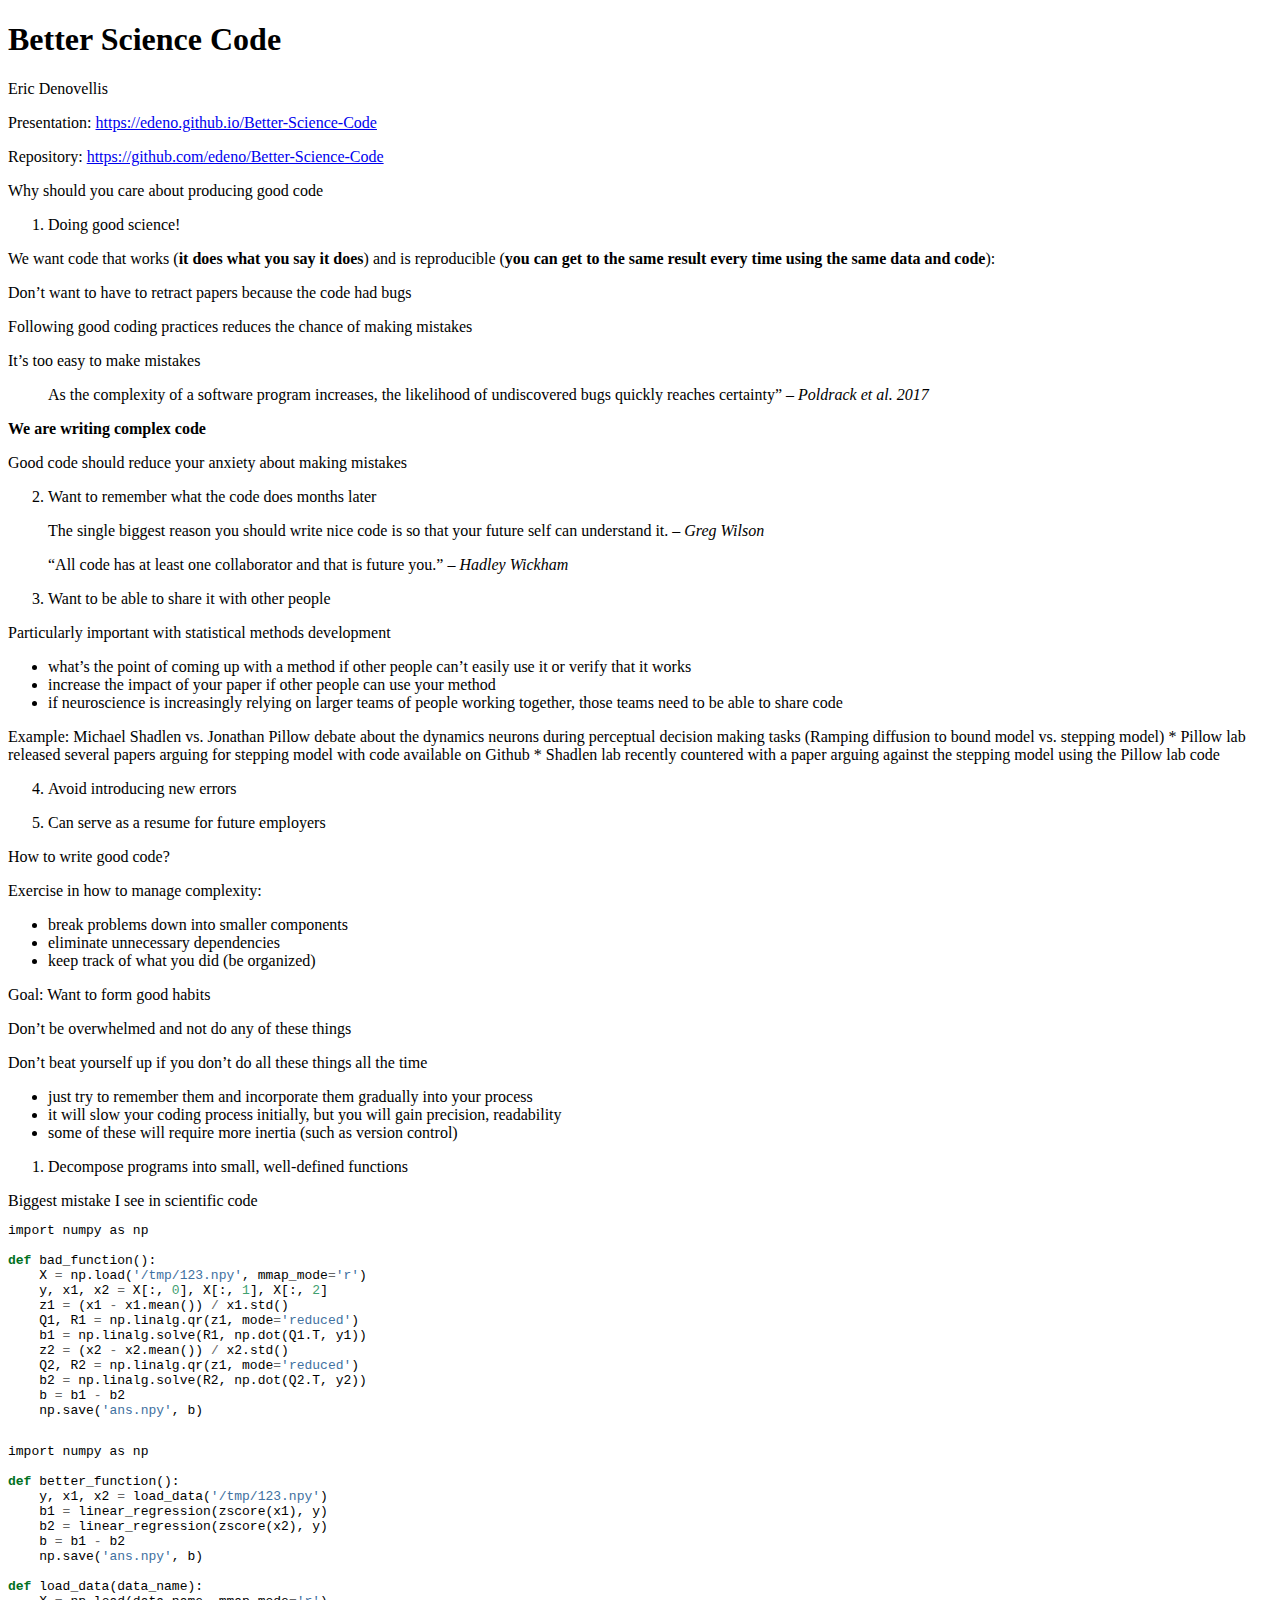
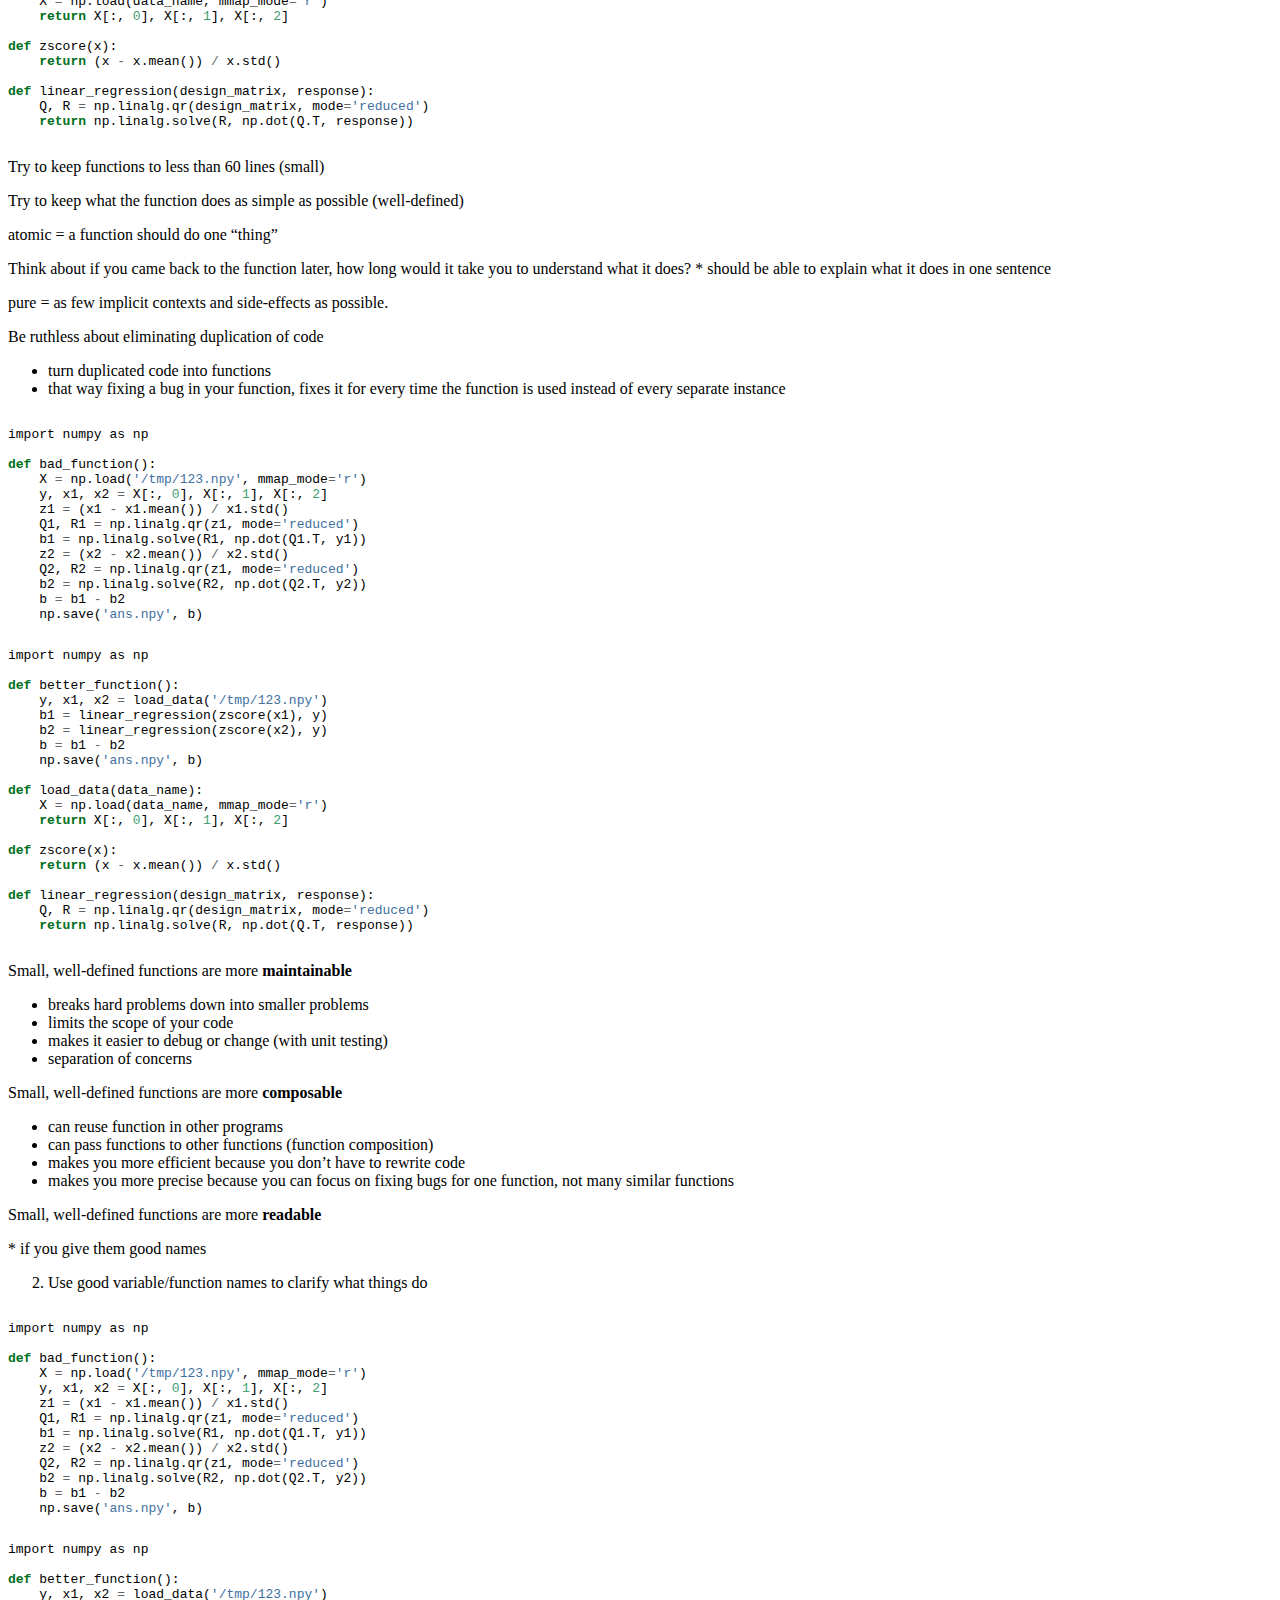
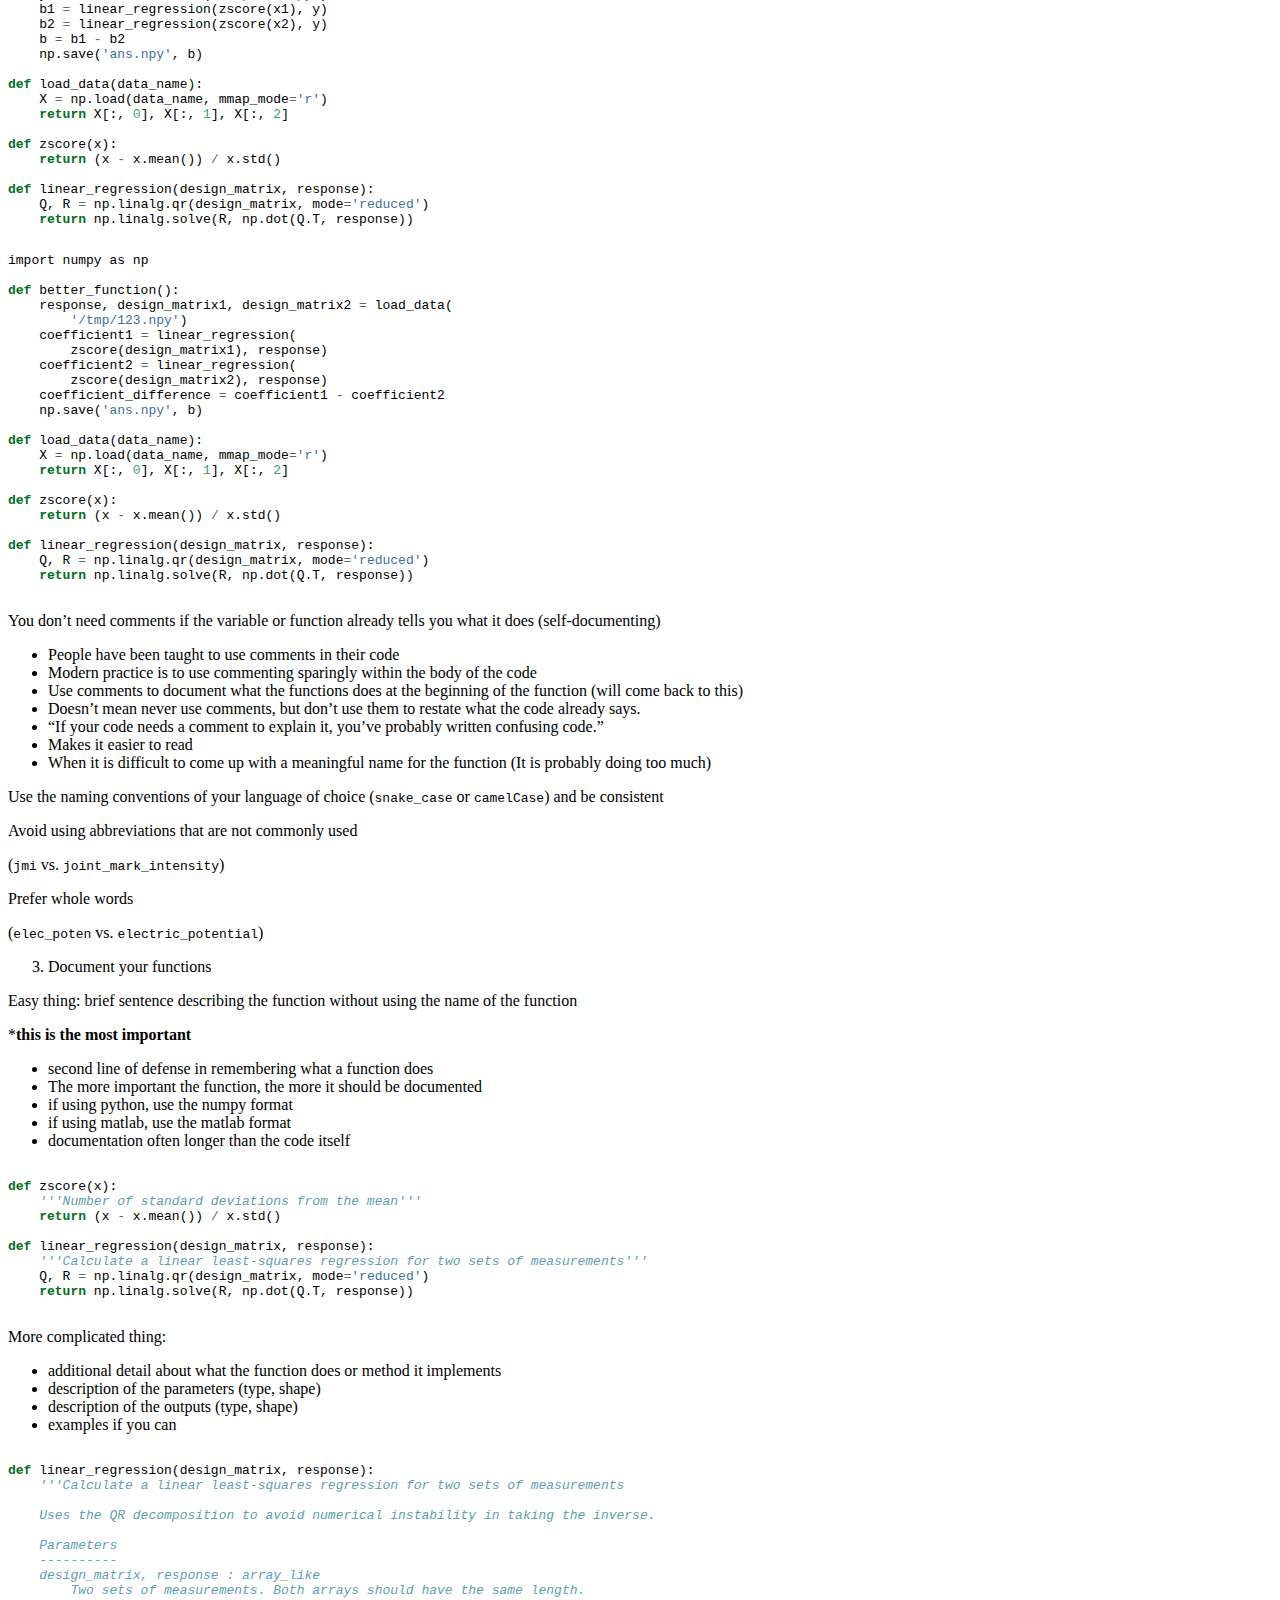
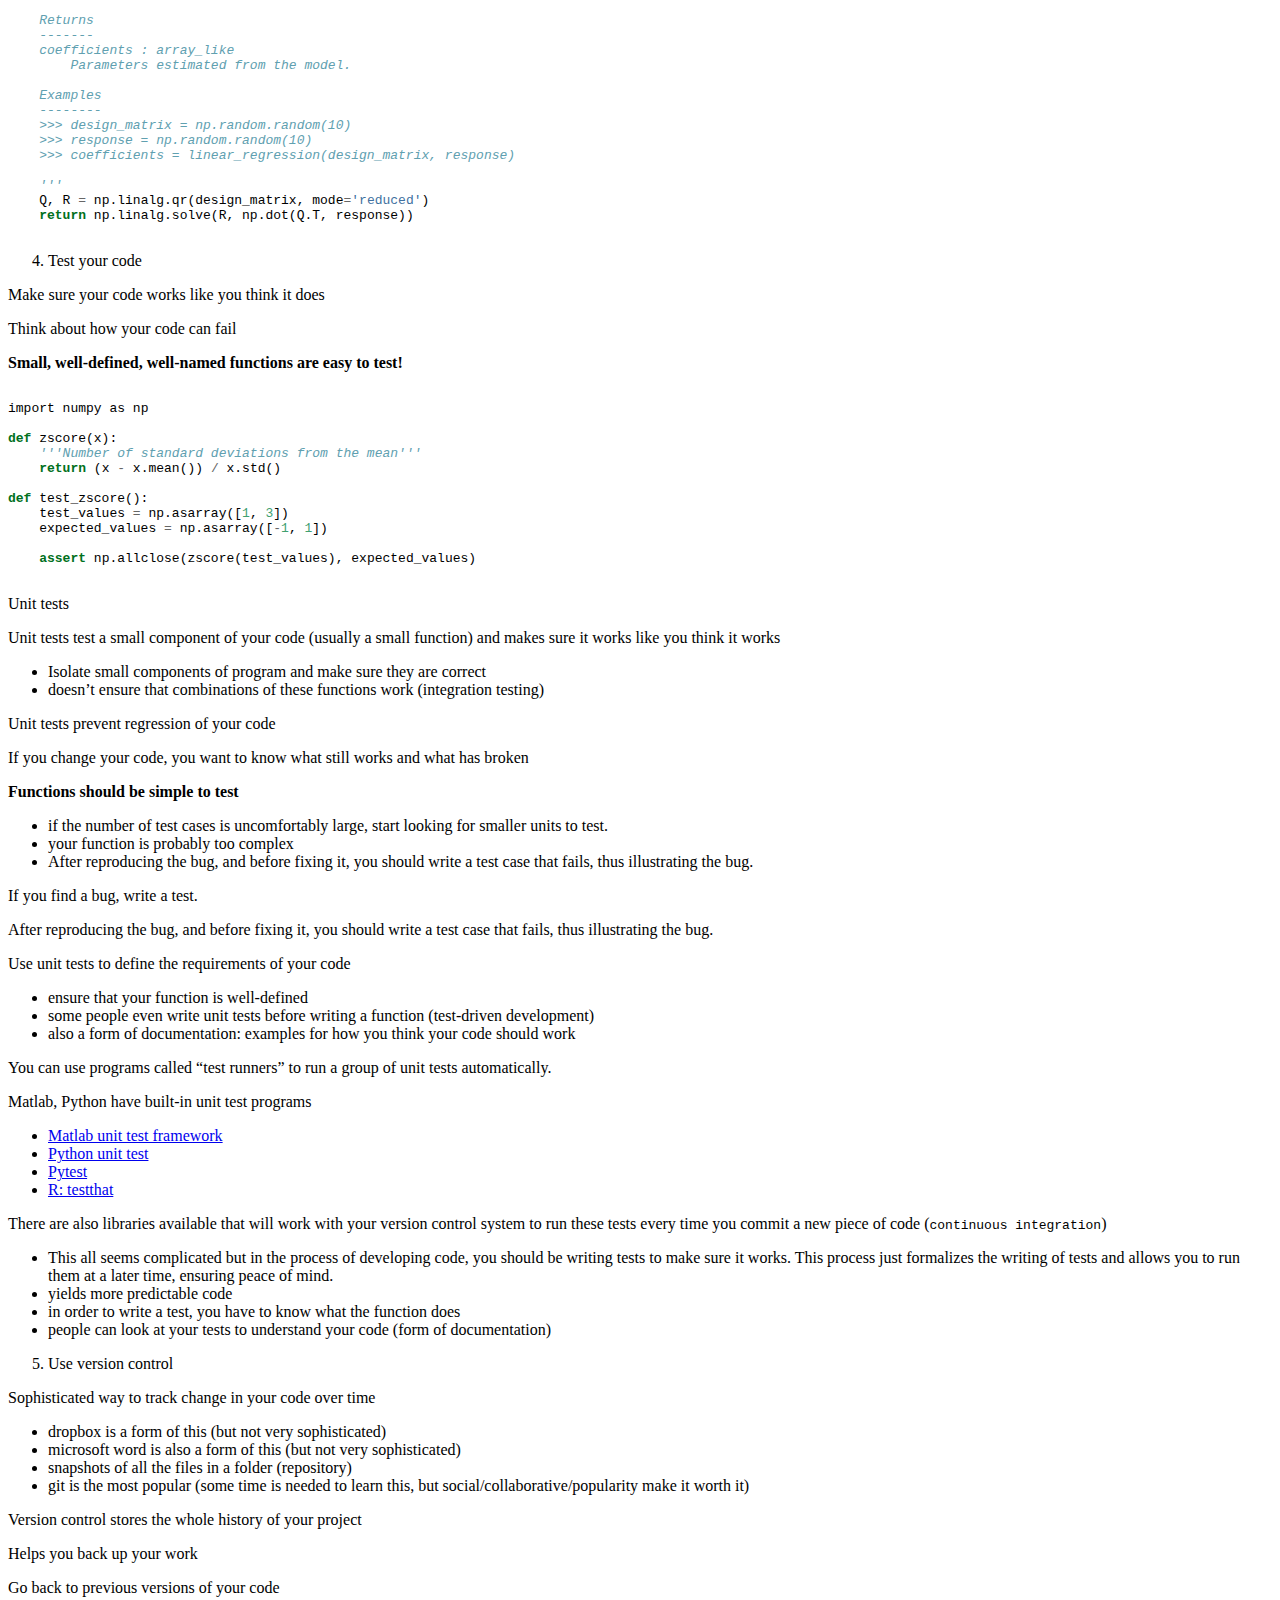
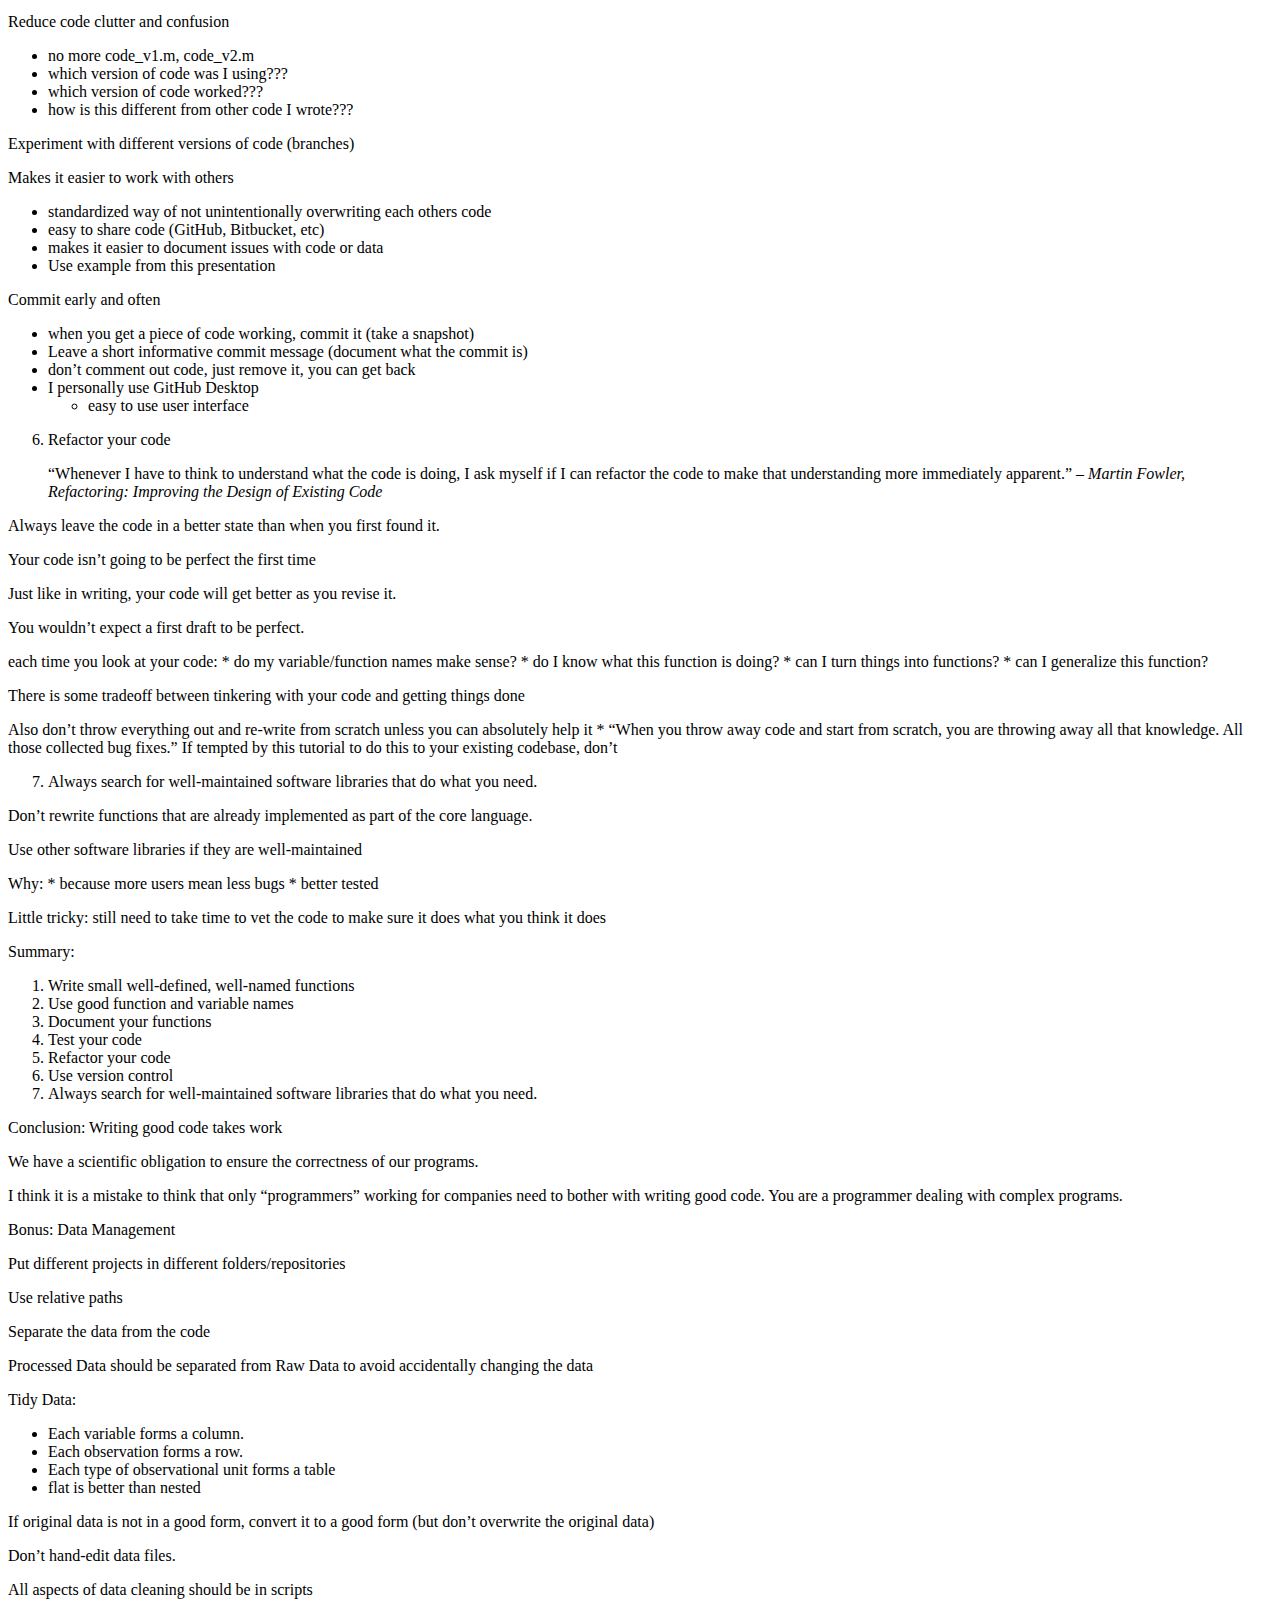
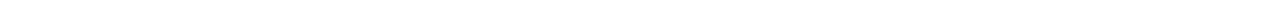
==== index.html @ 58ef0e86 "Add more about commenting code" ====
<!DOCTYPE html>
<html>
<head>
  <meta charset="utf-8">
  <meta name="generator" content="pandoc">
  <meta name="author" content="Eric Denovellis">
  <title>Better Science Code</title>
  <meta name="apple-mobile-web-app-capable" content="yes">
  <meta name="apple-mobile-web-app-status-bar-style" content="black-translucent">
  <meta name="viewport" content="width=device-width, initial-scale=1.0, maximum-scale=1.0, user-scalable=no, minimal-ui">
  <link rel="stylesheet" href="revealjs/css/reveal.css">
  <style type="text/css">code{white-space: pre;}</style>
  <style type="text/css">
div.sourceCode { overflow-x: auto; }
table.sourceCode, tr.sourceCode, td.lineNumbers, td.sourceCode {
  margin: 0; padding: 0; vertical-align: baseline; border: none; }
table.sourceCode { width: 100%; line-height: 100%; }
td.lineNumbers { text-align: right; padding-right: 4px; padding-left: 4px; color: #aaaaaa; border-right: 1px solid #aaaaaa; }
td.sourceCode { padding-left: 5px; }
code > span.kw { color: #007020; font-weight: bold; } /* Keyword */
code > span.dt { color: #902000; } /* DataType */
code > span.dv { color: #40a070; } /* DecVal */
code > span.bn { color: #40a070; } /* BaseN */
code > span.fl { color: #40a070; } /* Float */
code > span.ch { color: #4070a0; } /* Char */
code > span.st { color: #4070a0; } /* String */
code > span.co { color: #60a0b0; font-style: italic; } /* Comment */
code > span.ot { color: #007020; } /* Other */
code > span.al { color: #ff0000; font-weight: bold; } /* Alert */
code > span.fu { color: #06287e; } /* Function */
code > span.er { color: #ff0000; font-weight: bold; } /* Error */
code > span.wa { color: #60a0b0; font-weight: bold; font-style: italic; } /* Warning */
code > span.cn { color: #880000; } /* Constant */
code > span.sc { color: #4070a0; } /* SpecialChar */
code > span.vs { color: #4070a0; } /* VerbatimString */
code > span.ss { color: #bb6688; } /* SpecialString */
code > span.im { } /* Import */
code > span.va { color: #19177c; } /* Variable */
code > span.cf { color: #007020; font-weight: bold; } /* ControlFlow */
code > span.op { color: #666666; } /* Operator */
code > span.bu { } /* BuiltIn */
code > span.ex { } /* Extension */
code > span.pp { color: #bc7a00; } /* Preprocessor */
code > span.at { color: #7d9029; } /* Attribute */
code > span.do { color: #ba2121; font-style: italic; } /* Documentation */
code > span.an { color: #60a0b0; font-weight: bold; font-style: italic; } /* Annotation */
code > span.cv { color: #60a0b0; font-weight: bold; font-style: italic; } /* CommentVar */
code > span.in { color: #60a0b0; font-weight: bold; font-style: italic; } /* Information */
  </style>
  <link rel="stylesheet" href="revealjs/css/theme/black.css" id="theme">
  <link rel="stylesheet" href="css/custom.css"/>
  <!-- Printing and PDF exports -->
  <script>
    var link = document.createElement( 'link' );
    link.rel = 'stylesheet';
    link.type = 'text/css';
    link.href = window.location.search.match( /print-pdf/gi ) ? 'revealjs/css/print/pdf.css' : 'revealjs/css/print/paper.css';
    document.getElementsByTagName( 'head' )[0].appendChild( link );
  </script>
  <!--[if lt IE 9]>
  <script src="revealjs/lib/js/html5shiv.js"></script>
  <![endif]-->
</head>
<body>
  <div class="reveal">
    <div class="slides">

<section>
  <h1 class="title">Better Science Code</h1>
  <p class="author">Eric Denovellis</p>
</section>

<section class="slide level6">

<p>Presentation: <a href="http://edeno.github.io/Better-Science-Code">https://edeno.github.io/Better-Science-Code</a></p>
</section>
<section class="slide level6">

<p>Repository: <a href="https://github.com/edeno/Better-Science-Code" class="uri">https://github.com/edeno/Better-Science-Code</a></p>
</section>
<section class="slide level6">

<p>Why should you care about producing good code</p>
</section>
<section class="slide level6">

<ol type="1">
<li>Doing good science!</li>
</ol>
</section>
<section class="slide level6">

<p>We want code that works (<strong>it does what you say it does</strong>) and is reproducible (<strong>you can get to the same result every time using the same data and code</strong>):</p>
</section>
<section class="slide level6">

<p>Don’t want to have to retract papers because the code had bugs</p>
</section>
<section class="slide level6">

<p>Following good coding practices reduces the chance of making mistakes</p>
</section>
<section class="slide level6">

<p>It’s too easy to make mistakes</p>
</section>
<section class="slide level6">

<blockquote>
<p>As the complexity of a software program increases, the likelihood of undiscovered bugs quickly reaches certainty” – <cite>Poldrack et al. 2017</cite></p>
</blockquote>
</section>
<section class="slide level6">

<p><strong>We are writing complex code</strong></p>
<aside class="notes">
Good code should reduce your anxiety about making mistakes
</aside>
</section>
<section class="slide level6">

<ol start="2" type="1">
<li>Want to remember what the code does months later</li>
</ol>
</section>
<section class="slide level6">

<blockquote>
<p>The single biggest reason you should write nice code is so that your future self can understand it. – <cite>Greg Wilson</cite></p>
</blockquote>
<blockquote>
<p>“All code has at least one collaborator and that is future you.” – <cite>Hadley Wickham</cite></p>
</blockquote>
</section>
<section class="slide level6">

<ol start="3" type="1">
<li>Want to be able to share it with other people</li>
</ol>
</section>
<section class="slide level6">

<p>Particularly important with statistical methods development</p>
<aside class="notes">
<ul>
<li>what’s the point of coming up with a method if other people can’t easily use it or verify that it works</li>
<li>increase the impact of your paper if other people can use your method</li>
<li>if neuroscience is increasingly relying on larger teams of people working together, those teams need to be able to share code</li>
</ul>
Example: Michael Shadlen vs. Jonathan Pillow debate about the dynamics neurons during perceptual decision making tasks (Ramping diffusion to bound model vs. stepping model) * Pillow lab released several papers arguing for stepping model with code available on Github * Shadlen lab recently countered with a paper arguing against the stepping model using the Pillow lab code
</aside>
</section>
<section class="slide level6">

<ol start="4" type="1">
<li>Avoid introducing new errors</li>
</ol>
</section>
<section class="slide level6">

<ol start="5" type="1">
<li>Can serve as a resume for future employers</li>
</ol>
</section>
<section class="slide level6">

<p>How to write good code?</p>
</section>
<section class="slide level6">

<p>Exercise in how to manage complexity:</p>
<ul>
<li>break problems down into smaller components</li>
<li>eliminate unnecessary dependencies</li>
<li>keep track of what you did (be organized)</li>
</ul>
</section>
<section class="slide level6">

<p>Goal: Want to form good habits</p>
</section>
<section class="slide level6">

<p>Don’t be overwhelmed and not do any of these things</p>
</section>
<section class="slide level6">

<p>Don’t beat yourself up if you don’t do all these things all the time</p>
<aside class="notes">
<ul>
<li>just try to remember them and incorporate them gradually into your process</li>
<li>it will slow your coding process initially, but you will gain precision, readability</li>
<li>some of these will require more inertia (such as version control)</li>
</ul>
</aside>
</section>
<section class="slide level6">

<ol type="1">
<li>Decompose programs into small, well-defined functions</li>
</ol>
<aside class="notes">
Biggest mistake I see in scientific code
</aside>
</section>
<section class="slide level6">

<div class="sourceCode"><pre class="sourceCode python"><code class="sourceCode python"><span class="im">import</span> numpy <span class="im">as</span> np

<span class="kw">def</span> bad_function():
    X <span class="op">=</span> np.load(<span class="st">&#39;/tmp/123.npy&#39;</span>, mmap_mode<span class="op">=</span><span class="st">&#39;r&#39;</span>)
    y, x1, x2 <span class="op">=</span> X[:, <span class="dv">0</span>], X[:, <span class="dv">1</span>], X[:, <span class="dv">2</span>]
    z1 <span class="op">=</span> (x1 <span class="op">-</span> x1.mean()) <span class="op">/</span> x1.std()
    Q1, R1 <span class="op">=</span> np.linalg.qr(z1, mode<span class="op">=</span><span class="st">&#39;reduced&#39;</span>)
    b1 <span class="op">=</span> np.linalg.solve(R1, np.dot(Q1.T, y1))
    z2 <span class="op">=</span> (x2 <span class="op">-</span> x2.mean()) <span class="op">/</span> x2.std()
    Q2, R2 <span class="op">=</span> np.linalg.qr(z1, mode<span class="op">=</span><span class="st">&#39;reduced&#39;</span>)
    b2 <span class="op">=</span> np.linalg.solve(R2, np.dot(Q2.T, y2))
    b <span class="op">=</span> b1 <span class="op">-</span> b2
    np.save(<span class="st">&#39;ans.npy&#39;</span>, b)</code></pre></div>
</section>
<section class="slide level6">

<div class="sourceCode"><pre class="sourceCode python"><code class="sourceCode python"><span class="im">import</span> numpy <span class="im">as</span> np

<span class="kw">def</span> better_function():
    y, x1, x2 <span class="op">=</span> load_data(<span class="st">&#39;/tmp/123.npy&#39;</span>)
    b1 <span class="op">=</span> linear_regression(zscore(x1), y)
    b2 <span class="op">=</span> linear_regression(zscore(x2), y)
    b <span class="op">=</span> b1 <span class="op">-</span> b2
    np.save(<span class="st">&#39;ans.npy&#39;</span>, b)

<span class="kw">def</span> load_data(data_name):
    X <span class="op">=</span> np.load(data_name, mmap_mode<span class="op">=</span><span class="st">&#39;r&#39;</span>)
    <span class="cf">return</span> X[:, <span class="dv">0</span>], X[:, <span class="dv">1</span>], X[:, <span class="dv">2</span>]

<span class="kw">def</span> zscore(x):
    <span class="cf">return</span> (x <span class="op">-</span> x.mean()) <span class="op">/</span> x.std()

<span class="kw">def</span> linear_regression(design_matrix, response):
    Q, R <span class="op">=</span> np.linalg.qr(design_matrix, mode<span class="op">=</span><span class="st">&#39;reduced&#39;</span>)
    <span class="cf">return</span> np.linalg.solve(R, np.dot(Q.T, response))</code></pre></div>
</section>
<section class="slide level6">

<p>Try to keep functions to less than 60 lines (small)</p>
</section>
<section class="slide level6">

<p>Try to keep what the function does as simple as possible (well-defined)</p>
<aside class="notes">
<p>atomic = a function should do one “thing”</p>
<p>Think about if you came back to the function later, how long would it take you to understand what it does? * should be able to explain what it does in one sentence</p>
pure = as few implicit contexts and side-effects as possible.
</aside>
</section>
<section class="slide level6">

<p>Be ruthless about eliminating duplication of code</p>
<aside class="notes">
<ul>
<li>turn duplicated code into functions</li>
<li>that way fixing a bug in your function, fixes it for every time the function is used instead of every separate instance</li>
</ul>
</aside>
</section>
<section class="slide level6">

<div class="sourceCode"><pre class="sourceCode python"><code class="sourceCode python"><span class="im">import</span> numpy <span class="im">as</span> np

<span class="kw">def</span> bad_function():
    X <span class="op">=</span> np.load(<span class="st">&#39;/tmp/123.npy&#39;</span>, mmap_mode<span class="op">=</span><span class="st">&#39;r&#39;</span>)
    y, x1, x2 <span class="op">=</span> X[:, <span class="dv">0</span>], X[:, <span class="dv">1</span>], X[:, <span class="dv">2</span>]
    z1 <span class="op">=</span> (x1 <span class="op">-</span> x1.mean()) <span class="op">/</span> x1.std()
    Q1, R1 <span class="op">=</span> np.linalg.qr(z1, mode<span class="op">=</span><span class="st">&#39;reduced&#39;</span>)
    b1 <span class="op">=</span> np.linalg.solve(R1, np.dot(Q1.T, y1))
    z2 <span class="op">=</span> (x2 <span class="op">-</span> x2.mean()) <span class="op">/</span> x2.std()
    Q2, R2 <span class="op">=</span> np.linalg.qr(z1, mode<span class="op">=</span><span class="st">&#39;reduced&#39;</span>)
    b2 <span class="op">=</span> np.linalg.solve(R2, np.dot(Q2.T, y2))
    b <span class="op">=</span> b1 <span class="op">-</span> b2
    np.save(<span class="st">&#39;ans.npy&#39;</span>, b)</code></pre></div>
</section>
<section class="slide level6">

<div class="sourceCode"><pre class="sourceCode python"><code class="sourceCode python"><span class="im">import</span> numpy <span class="im">as</span> np

<span class="kw">def</span> better_function():
    y, x1, x2 <span class="op">=</span> load_data(<span class="st">&#39;/tmp/123.npy&#39;</span>)
    b1 <span class="op">=</span> linear_regression(zscore(x1), y)
    b2 <span class="op">=</span> linear_regression(zscore(x2), y)
    b <span class="op">=</span> b1 <span class="op">-</span> b2
    np.save(<span class="st">&#39;ans.npy&#39;</span>, b)

<span class="kw">def</span> load_data(data_name):
    X <span class="op">=</span> np.load(data_name, mmap_mode<span class="op">=</span><span class="st">&#39;r&#39;</span>)
    <span class="cf">return</span> X[:, <span class="dv">0</span>], X[:, <span class="dv">1</span>], X[:, <span class="dv">2</span>]

<span class="kw">def</span> zscore(x):
    <span class="cf">return</span> (x <span class="op">-</span> x.mean()) <span class="op">/</span> x.std()

<span class="kw">def</span> linear_regression(design_matrix, response):
    Q, R <span class="op">=</span> np.linalg.qr(design_matrix, mode<span class="op">=</span><span class="st">&#39;reduced&#39;</span>)
    <span class="cf">return</span> np.linalg.solve(R, np.dot(Q.T, response))</code></pre></div>
</section>
<section class="slide level6">

<p>Small, well-defined functions are more <strong>maintainable</strong></p>
<aside class="notes">
<ul>
<li>breaks hard problems down into smaller problems</li>
<li>limits the scope of your code</li>
<li>makes it easier to debug or change (with unit testing)</li>
<li>separation of concerns</li>
</ul>
</aside>
</section>
<section class="slide level6">

<p>Small, well-defined functions are more <strong>composable</strong></p>
<aside class="notes">
<ul>
<li>can reuse function in other programs</li>
<li>can pass functions to other functions (function composition)</li>
<li>makes you more efficient because you don’t have to rewrite code</li>
<li>makes you more precise because you can focus on fixing bugs for one function, not many similar functions</li>
</ul>
</aside>
</section>
<section class="slide level6">

<p>Small, well-defined functions are more <strong>readable</strong></p>
<p>* if you give them good names</p>
</section>
<section class="slide level6">

<ol start="2" type="1">
<li>Use good variable/function names to clarify what things do</li>
</ol>
</section>
<section class="slide level6">

<div class="sourceCode"><pre class="sourceCode python"><code class="sourceCode python"><span class="im">import</span> numpy <span class="im">as</span> np

<span class="kw">def</span> bad_function():
    X <span class="op">=</span> np.load(<span class="st">&#39;/tmp/123.npy&#39;</span>, mmap_mode<span class="op">=</span><span class="st">&#39;r&#39;</span>)
    y, x1, x2 <span class="op">=</span> X[:, <span class="dv">0</span>], X[:, <span class="dv">1</span>], X[:, <span class="dv">2</span>]
    z1 <span class="op">=</span> (x1 <span class="op">-</span> x1.mean()) <span class="op">/</span> x1.std()
    Q1, R1 <span class="op">=</span> np.linalg.qr(z1, mode<span class="op">=</span><span class="st">&#39;reduced&#39;</span>)
    b1 <span class="op">=</span> np.linalg.solve(R1, np.dot(Q1.T, y1))
    z2 <span class="op">=</span> (x2 <span class="op">-</span> x2.mean()) <span class="op">/</span> x2.std()
    Q2, R2 <span class="op">=</span> np.linalg.qr(z1, mode<span class="op">=</span><span class="st">&#39;reduced&#39;</span>)
    b2 <span class="op">=</span> np.linalg.solve(R2, np.dot(Q2.T, y2))
    b <span class="op">=</span> b1 <span class="op">-</span> b2
    np.save(<span class="st">&#39;ans.npy&#39;</span>, b)</code></pre></div>
</section>
<section class="slide level6">

<div class="sourceCode"><pre class="sourceCode python"><code class="sourceCode python"><span class="im">import</span> numpy <span class="im">as</span> np

<span class="kw">def</span> better_function():
    y, x1, x2 <span class="op">=</span> load_data(<span class="st">&#39;/tmp/123.npy&#39;</span>)
    b1 <span class="op">=</span> linear_regression(zscore(x1), y)
    b2 <span class="op">=</span> linear_regression(zscore(x2), y)
    b <span class="op">=</span> b1 <span class="op">-</span> b2
    np.save(<span class="st">&#39;ans.npy&#39;</span>, b)

<span class="kw">def</span> load_data(data_name):
    X <span class="op">=</span> np.load(data_name, mmap_mode<span class="op">=</span><span class="st">&#39;r&#39;</span>)
    <span class="cf">return</span> X[:, <span class="dv">0</span>], X[:, <span class="dv">1</span>], X[:, <span class="dv">2</span>]

<span class="kw">def</span> zscore(x):
    <span class="cf">return</span> (x <span class="op">-</span> x.mean()) <span class="op">/</span> x.std()

<span class="kw">def</span> linear_regression(design_matrix, response):
    Q, R <span class="op">=</span> np.linalg.qr(design_matrix, mode<span class="op">=</span><span class="st">&#39;reduced&#39;</span>)
    <span class="cf">return</span> np.linalg.solve(R, np.dot(Q.T, response))</code></pre></div>
</section>
<section class="slide level6">

<div class="sourceCode"><pre class="sourceCode python"><code class="sourceCode python"><span class="im">import</span> numpy <span class="im">as</span> np

<span class="kw">def</span> better_function():
    response, design_matrix1, design_matrix2 <span class="op">=</span> load_data(
        <span class="st">&#39;/tmp/123.npy&#39;</span>)
    coefficient1 <span class="op">=</span> linear_regression(
        zscore(design_matrix1), response)
    coefficient2 <span class="op">=</span> linear_regression(
        zscore(design_matrix2), response)
    coefficient_difference <span class="op">=</span> coefficient1 <span class="op">-</span> coefficient2
    np.save(<span class="st">&#39;ans.npy&#39;</span>, b)

<span class="kw">def</span> load_data(data_name):
    X <span class="op">=</span> np.load(data_name, mmap_mode<span class="op">=</span><span class="st">&#39;r&#39;</span>)
    <span class="cf">return</span> X[:, <span class="dv">0</span>], X[:, <span class="dv">1</span>], X[:, <span class="dv">2</span>]

<span class="kw">def</span> zscore(x):
    <span class="cf">return</span> (x <span class="op">-</span> x.mean()) <span class="op">/</span> x.std()

<span class="kw">def</span> linear_regression(design_matrix, response):
    Q, R <span class="op">=</span> np.linalg.qr(design_matrix, mode<span class="op">=</span><span class="st">&#39;reduced&#39;</span>)
    <span class="cf">return</span> np.linalg.solve(R, np.dot(Q.T, response))</code></pre></div>
</section>
<section class="slide level6">

<p>You don’t need comments if the variable or function already tells you what it does (self-documenting)</p>
<aside class="notes">
<ul>
<li>People have been taught to use comments in their code</li>
<li>Modern practice is to use commenting sparingly within the body of the code</li>
<li>Use comments to document what the functions does at the beginning of the function (will come back to this)</li>
<li>Doesn’t mean never use comments, but don’t use them to restate what the code already says.</li>
<li>“If your code needs a comment to explain it, you’ve probably written confusing code.”</li>
<li>Makes it easier to read</li>
<li>When it is difficult to come up with a meaningful name for the function (It is probably doing too much)</li>
</ul>
</aside>
</section>
<section class="slide level6">

<p>Use the naming conventions of your language of choice (<code>snake_case</code> or <code>camelCase</code>) and be consistent</p>
</section>
<section class="slide level6">

<p>Avoid using abbreviations that are not commonly used</p>
<p>(<code>jmi</code> vs. <code>joint_mark_intensity</code>)</p>
</section>
<section class="slide level6">

<p>Prefer whole words</p>
<p>(<code>elec_poten</code> vs. <code>electric_potential</code>)</p>
</section>
<section class="slide level6">

<ol start="3" type="1">
<li>Document your functions</li>
</ol>
</section>
<section class="slide level6">

<p>Easy thing: brief sentence describing the function without using the name of the function</p>
<p>*<strong>this is the most important</strong></p>
<aside class="notes">
<ul>
<li>second line of defense in remembering what a function does</li>
<li>The more important the function, the more it should be documented</li>
<li>if using python, use the numpy format</li>
<li>if using matlab, use the matlab format</li>
<li>documentation often longer than the code itself</li>
</ul>
</aside>
</section>
<section class="slide level6">

<div class="sourceCode"><pre class="sourceCode python"><code class="sourceCode python"><span class="kw">def</span> zscore(x):
    <span class="co">&#39;&#39;&#39;Number of standard deviations from the mean&#39;&#39;&#39;</span>
    <span class="cf">return</span> (x <span class="op">-</span> x.mean()) <span class="op">/</span> x.std()

<span class="kw">def</span> linear_regression(design_matrix, response):
    <span class="co">&#39;&#39;&#39;Calculate a linear least-squares regression for two sets of measurements&#39;&#39;&#39;</span>
    Q, R <span class="op">=</span> np.linalg.qr(design_matrix, mode<span class="op">=</span><span class="st">&#39;reduced&#39;</span>)
    <span class="cf">return</span> np.linalg.solve(R, np.dot(Q.T, response))</code></pre></div>
</section>
<section class="slide level6">

<p>More complicated thing:</p>
<ul>
<li>additional detail about what the function does or method it implements</li>
<li>description of the parameters (type, shape)</li>
<li>description of the outputs (type, shape)</li>
<li>examples if you can</li>
</ul>
</section>
<section class="slide level6">

<div class="sourceCode"><pre class="sourceCode python"><code class="sourceCode python"><span class="kw">def</span> linear_regression(design_matrix, response):
    <span class="co">&#39;&#39;&#39;Calculate a linear least-squares regression for two sets of measurements</span>

<span class="co">    Uses the QR decomposition to avoid numerical instability in taking the inverse.</span>

<span class="co">    Parameters</span>
<span class="co">    ----------</span>
<span class="co">    design_matrix, response : array_like</span>
<span class="co">        Two sets of measurements. Both arrays should have the same length.</span>

<span class="co">    Returns</span>
<span class="co">    -------</span>
<span class="co">    coefficients : array_like</span>
<span class="co">        Parameters estimated from the model.</span>

<span class="co">    Examples</span>
<span class="co">    --------</span>
<span class="co">    &gt;&gt;&gt; design_matrix = np.random.random(10)</span>
<span class="co">    &gt;&gt;&gt; response = np.random.random(10)</span>
<span class="co">    &gt;&gt;&gt; coefficients = linear_regression(design_matrix, response)</span>

<span class="co">    &#39;&#39;&#39;</span>
    Q, R <span class="op">=</span> np.linalg.qr(design_matrix, mode<span class="op">=</span><span class="st">&#39;reduced&#39;</span>)
    <span class="cf">return</span> np.linalg.solve(R, np.dot(Q.T, response))</code></pre></div>
</section>
<section class="slide level6">

<ol start="4" type="1">
<li>Test your code</li>
</ol>
</section>
<section class="slide level6">

<p>Make sure your code works like you think it does</p>
</section>
<section class="slide level6">

<p>Think about how your code can fail</p>
</section>
<section class="slide level6">

<p><strong>Small, well-defined, well-named functions are easy to test!</strong></p>
</section>
<section class="slide level6">

<div class="sourceCode"><pre class="sourceCode python"><code class="sourceCode python"><span class="im">import</span> numpy <span class="im">as</span> np

<span class="kw">def</span> zscore(x):
    <span class="co">&#39;&#39;&#39;Number of standard deviations from the mean&#39;&#39;&#39;</span>
    <span class="cf">return</span> (x <span class="op">-</span> x.mean()) <span class="op">/</span> x.std()

<span class="kw">def</span> test_zscore():
    test_values <span class="op">=</span> np.asarray([<span class="dv">1</span>, <span class="dv">3</span>])
    expected_values <span class="op">=</span> np.asarray([<span class="op">-</span><span class="dv">1</span>, <span class="dv">1</span>])

    <span class="cf">assert</span> np.allclose(zscore(test_values), expected_values)</code></pre></div>
</section>
<section class="slide level6">

<p>Unit tests</p>
</section>
<section class="slide level6">

<p>Unit tests test a small component of your code (usually a small function) and makes sure it works like you think it works</p>
<aside class="notes">
<ul>
<li>Isolate small components of program and make sure they are correct</li>
<li>doesn’t ensure that combinations of these functions work (integration testing)</li>
</ul>
</aside>
</section>
<section class="slide level6">

<p>Unit tests prevent regression of your code</p>
</section>
<section class="slide level6">

<p>If you change your code, you want to know what still works and what has broken</p>
</section>
<section class="slide level6">

<p><strong>Functions should be simple to test</strong></p>
<aside class="notes">
<ul>
<li>if the number of test cases is uncomfortably large, start looking for smaller units to test.</li>
<li>your function is probably too complex</li>
<li>After reproducing the bug, and before fixing it, you should write a test case that fails, thus illustrating the bug.</li>
</ul>
</aside>
</section>
<section class="slide level6">

<p>If you find a bug, write a test.</p>
<aside class="notes">
After reproducing the bug, and before fixing it, you should write a test case that fails, thus illustrating the bug.
</aside>
</section>
<section class="slide level6">

<p>Use unit tests to define the requirements of your code</p>
<aside class="notes">
<ul>
<li>ensure that your function is well-defined</li>
<li>some people even write unit tests before writing a function (test-driven development)</li>
<li>also a form of documentation: examples for how you think your code should work</li>
</ul>
</aside>
</section>
<section class="slide level6">

<p>You can use programs called “test runners” to run a group of unit tests automatically.</p>
</section>
<section class="slide level6">

<p>Matlab, Python have built-in unit test programs</p>
<ul>
<li><a href="https://www.mathworks.com/help/matlab/matlab-unit-test-framework.html">Matlab unit test framework</a></li>
<li><a href="https://docs.python.org/3.4/library/unittest.html">Python unit test</a></li>
<li><a href="http://doc.pytest.org/en/latest/">Pytest</a></li>
<li><a href="https://github.com/hadley/testthat">R: testthat</a></li>
</ul>
</section>
<section class="slide level6">

<p>There are also libraries available that will work with your version control system to run these tests every time you commit a new piece of code (<code>continuous integration</code>)</p>
<aside class="notes">
<ul>
<li>This all seems complicated but in the process of developing code, you should be writing tests to make sure it works. This process just formalizes the writing of tests and allows you to run them at a later time, ensuring peace of mind.</li>
<li>yields more predictable code</li>
<li>in order to write a test, you have to know what the function does</li>
<li>people can look at your tests to understand your code (form of documentation)</li>
</ul>
</aside>
</section>
<section class="slide level6">

<ol start="5" type="1">
<li>Use version control</li>
</ol>
</section>
<section class="slide level6">

<p>Sophisticated way to track change in your code over time</p>
<aside class="notes">
<ul>
<li>dropbox is a form of this (but not very sophisticated)</li>
<li>microsoft word is also a form of this (but not very sophisticated)</li>
<li>snapshots of all the files in a folder (repository)</li>
<li>git is the most popular (some time is needed to learn this, but social/collaborative/popularity make it worth it)</li>
</ul>
</aside>
</section>
<section class="slide level6">

<p>Version control stores the whole history of your project</p>
</section>
<section class="slide level6">

<p>Helps you back up your work</p>
</section>
<section class="slide level6">

<p>Go back to previous versions of your code</p>
</section>
<section class="slide level6">

<p>Reduce code clutter and confusion</p>
<aside class="notes">
<ul>
<li>no more code_v1.m, code_v2.m</li>
<li>which version of code was I using???</li>
<li>which version of code worked???</li>
<li>how is this different from other code I wrote???</li>
</ul>
</aside>
</section>
<section class="slide level6">

<p>Experiment with different versions of code (branches)</p>
</section>
<section class="slide level6">

<p>Makes it easier to work with others</p>
<aside class="notes">
<ul>
<li>standardized way of not unintentionally overwriting each others code</li>
<li>easy to share code (GitHub, Bitbucket, etc)</li>
<li>makes it easier to document issues with code or data</li>
<li>Use example from this presentation
<aside></li>
</ul>
</section>
<section class="slide level6">

<p>Commit early and often</p>
<aside class="notes">
<ul>
<li>when you get a piece of code working, commit it (take a snapshot)</li>
<li>Leave a short informative commit message (document what the commit is)</li>
<li>don’t comment out code, just remove it, you can get back</li>
<li>I personally use GitHub Desktop
<ul>
<li>easy to use user interface
<aside></li>
</ul></li>
</ul>
</section>
<section class="slide level6">

<ol start="6" type="1">
<li>Refactor your code</li>
</ol>
</section>
<section class="slide level6">

<blockquote>
<p>“Whenever I have to think to understand what the code is doing, I ask myself if I can refactor the code to make that understanding more immediately apparent.” – <cite>Martin Fowler, Refactoring: Improving the Design of Existing Code</cite></p>
</blockquote>
</section>
<section class="slide level6">

<p>Always leave the code in a better state than when you first found it.</p>
<aside class="notes">
<p>Your code isn’t going to be perfect the first time</p>
<p>Just like in writing, your code will get better as you revise it.</p>
<p>You wouldn’t expect a first draft to be perfect.</p>
<p>each time you look at your code: * do my variable/function names make sense? * do I know what this function is doing? * can I turn things into functions? * can I generalize this function?</p>
<p>There is some tradeoff between tinkering with your code and getting things done</p>
Also don’t throw everything out and re-write from scratch unless you can absolutely help it * “When you throw away code and start from scratch, you are throwing away all that knowledge. All those collected bug fixes.” If tempted by this tutorial to do this to your existing codebase, don’t
<aside>
</section>
<section class="slide level6">

<ol start="7" type="1">
<li>Always search for well-maintained software libraries that do what you need.</li>
</ol>
</section>
<section class="slide level6">

<p>Don’t rewrite functions that are already implemented as part of the core language.</p>
</section>
<section class="slide level6">

<p>Use other software libraries if they are well-maintained</p>
<aside class="notes">
<p>Why: * because more users mean less bugs * better tested</p>
Little tricky: still need to take time to vet the code to make sure it does what you think it does
<aside>
</section>
<section class="slide level6">

<p>Summary:</p>
<ol type="1">
<li>Write small well-defined, well-named functions</li>
<li>Use good function and variable names</li>
<li>Document your functions</li>
<li>Test your code</li>
<li>Refactor your code</li>
<li>Use version control</li>
<li>Always search for well-maintained software libraries that do what you need.</li>
</ol>
</section>
<section class="slide level6">

<p>Conclusion: Writing good code takes work</p>
</section>
<section class="slide level6">

<p>We have a scientific obligation to ensure the correctness of our programs.</p>
<aside class="notes">
I think it is a mistake to think that only “programmers” working for companies need to bother with writing good code. You are a programmer dealing with complex programs.
</aside>
</section>
<section class="slide level6">

<p>Bonus: Data Management</p>
</section>
<section class="slide level6">

<p>Put different projects in different folders/repositories</p>
</section>
<section class="slide level6">

<p>Use relative paths</p>
</section>
<section class="slide level6">

<p>Separate the data from the code</p>
</section>
<section class="slide level6">

<p>Processed Data should be separated from Raw Data to avoid accidentally changing the data</p>
</section>
<section class="slide level6">

<p>Tidy Data:</p>
<ul>
<li>Each variable forms a column.</li>
<li>Each observation forms a row.</li>
<li>Each type of observational unit forms a table</li>
<li>flat is better than nested</li>
</ul>
</section>
<section class="slide level6">

<p>If original data is not in a good form, convert it to a good form (but don’t overwrite the original data)</p>
</section>
<section class="slide level6">

<p>Don’t hand-edit data files.</p>
</section>
<section class="slide level6">

<p>All aspects of data cleaning should be in scripts</p>
</section>
    </div>
  </div>

  <script src="revealjs/lib/js/head.min.js"></script>
  <script src="revealjs/js/reveal.js"></script>

  <script>

      // Full list of configuration options available at:
      // https://github.com/hakimel/reveal.js#configuration
      Reveal.initialize({
        // Display controls in the bottom right corner
        controls: false,
        // Display the page number of the current slide
        slideNumber: "c/t",
        // Push each slide change to the browser history
        history: true,
        // Transition style
        transition: 'none', // none/fade/slide/convex/concave/zoom

        // Optional reveal.js plugins
        dependencies: [
          { src: 'revealjs/lib/js/classList.js', condition: function() { return !document.body.classList; } },
          { src: 'revealjs/plugin/zoom-js/zoom.js', async: true },
              { src: 'revealjs/plugin/notes/notes.js', async: true }
        ]
      });
    </script>
    </body>
</html>
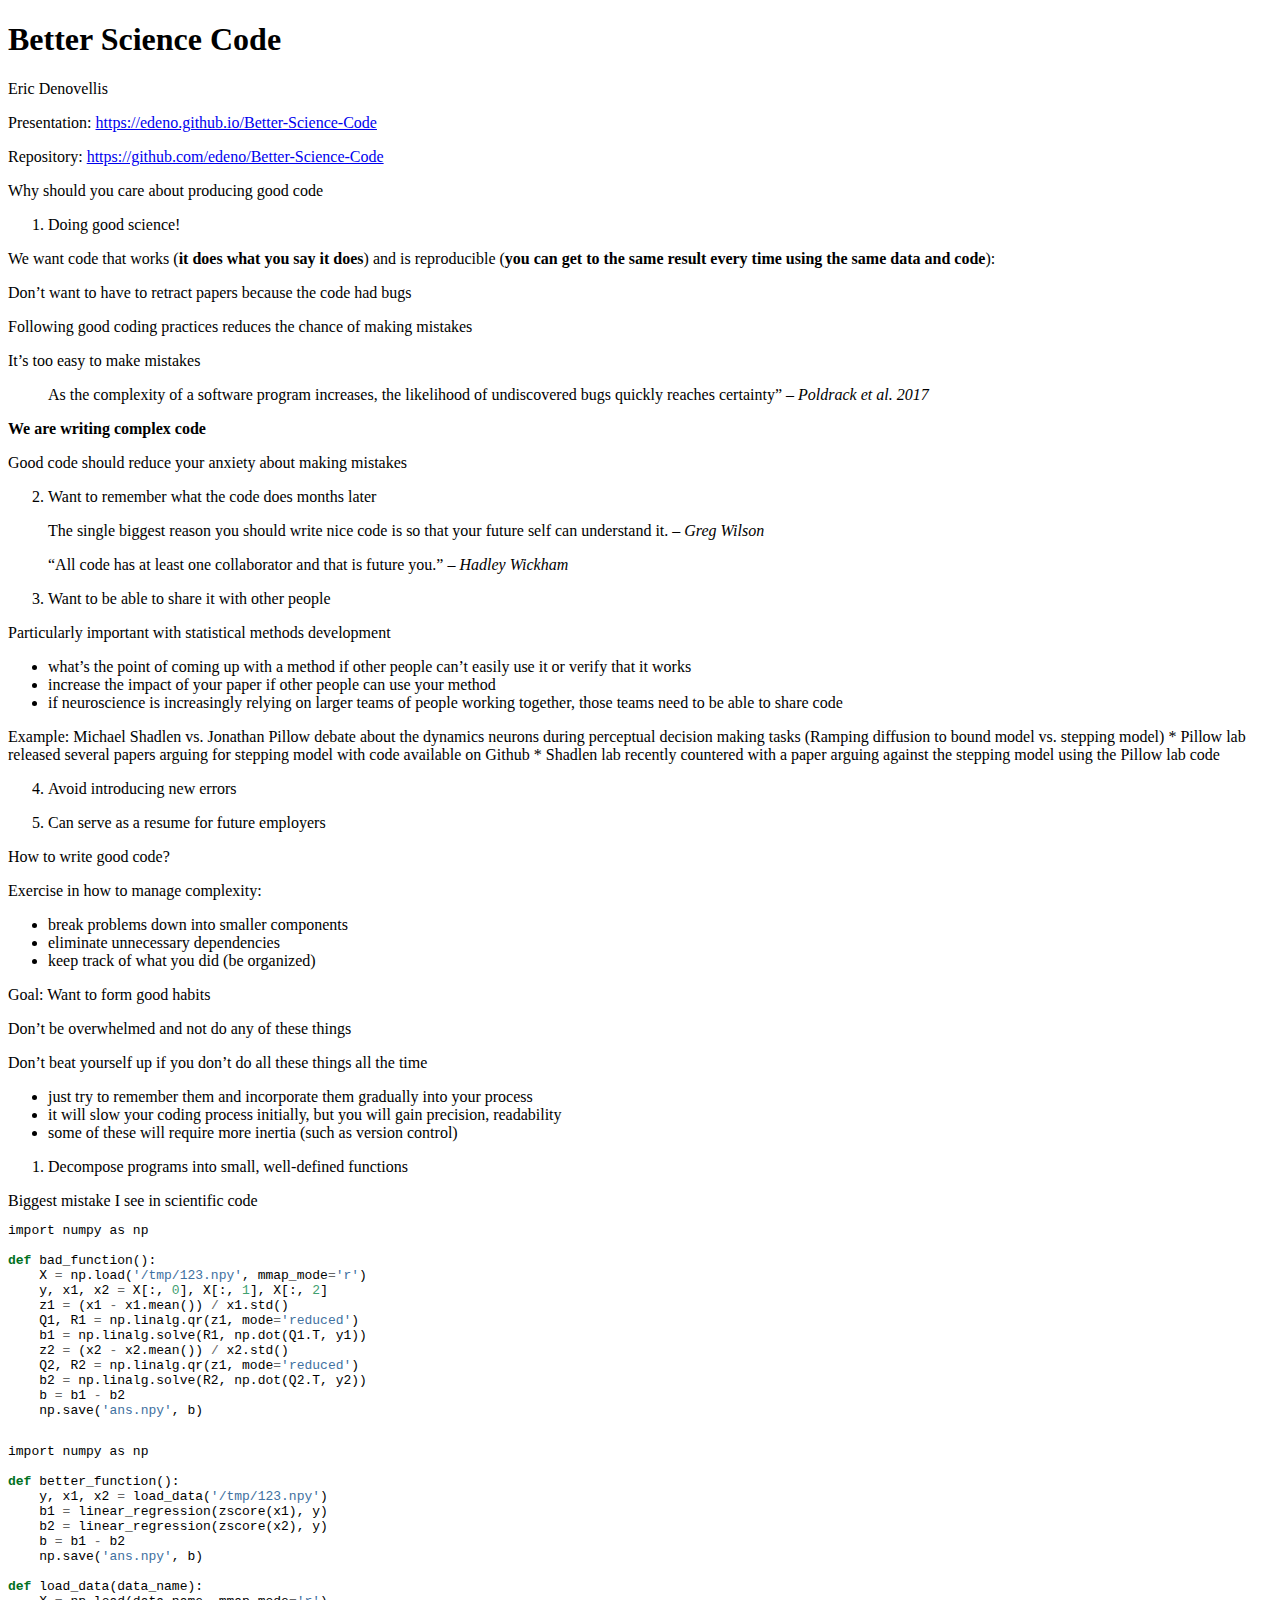
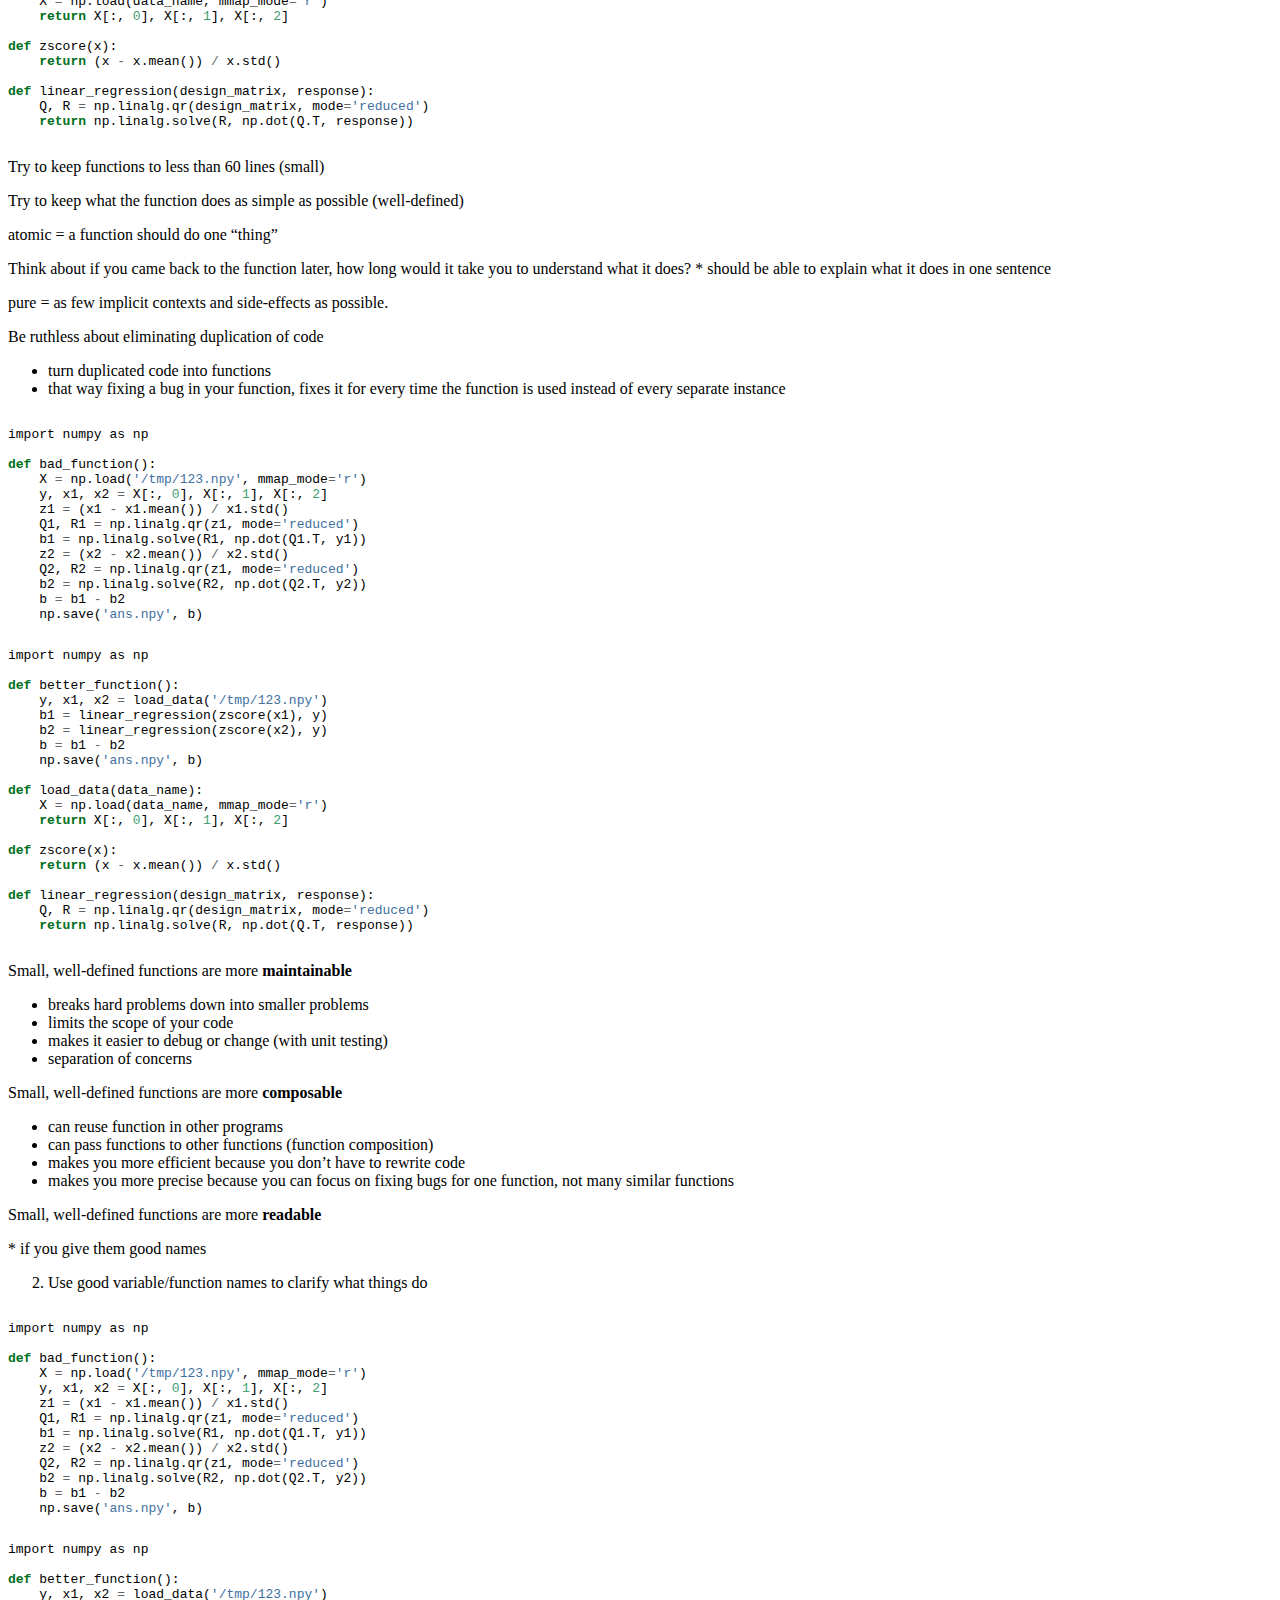
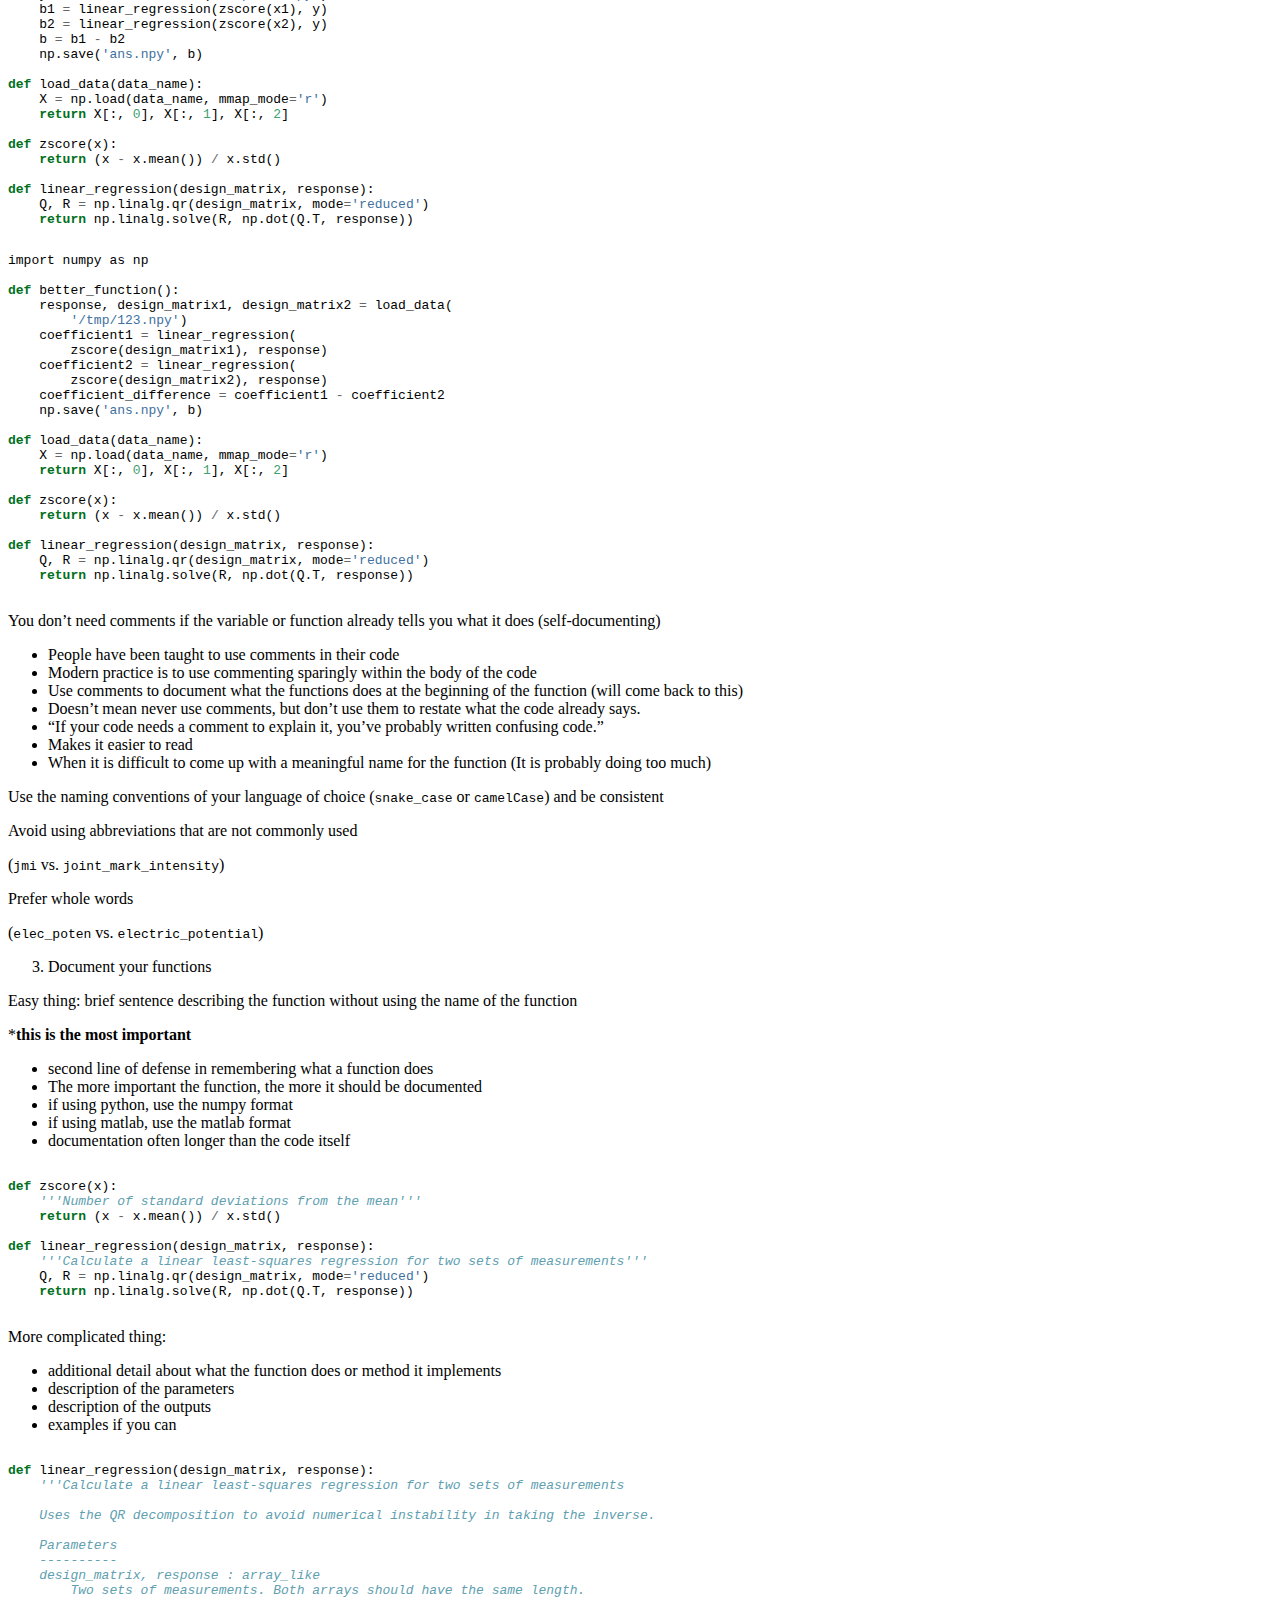
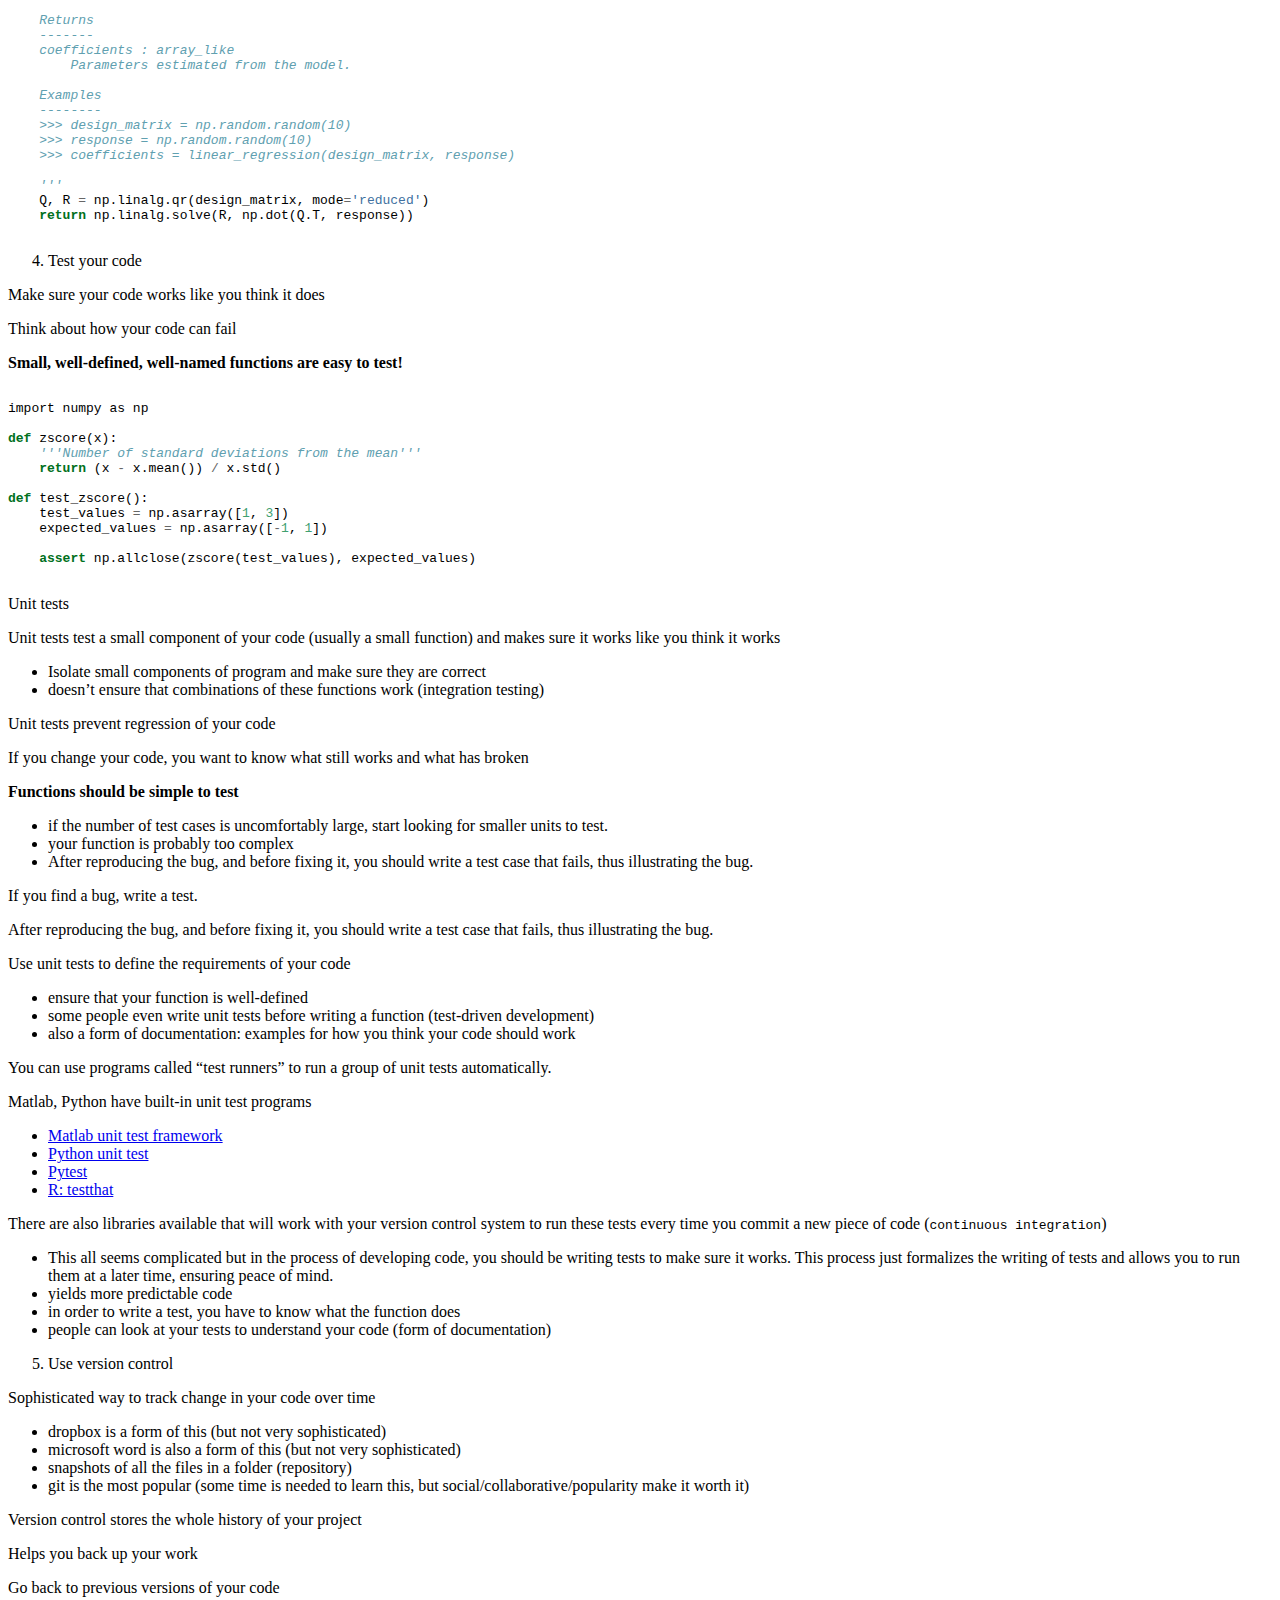
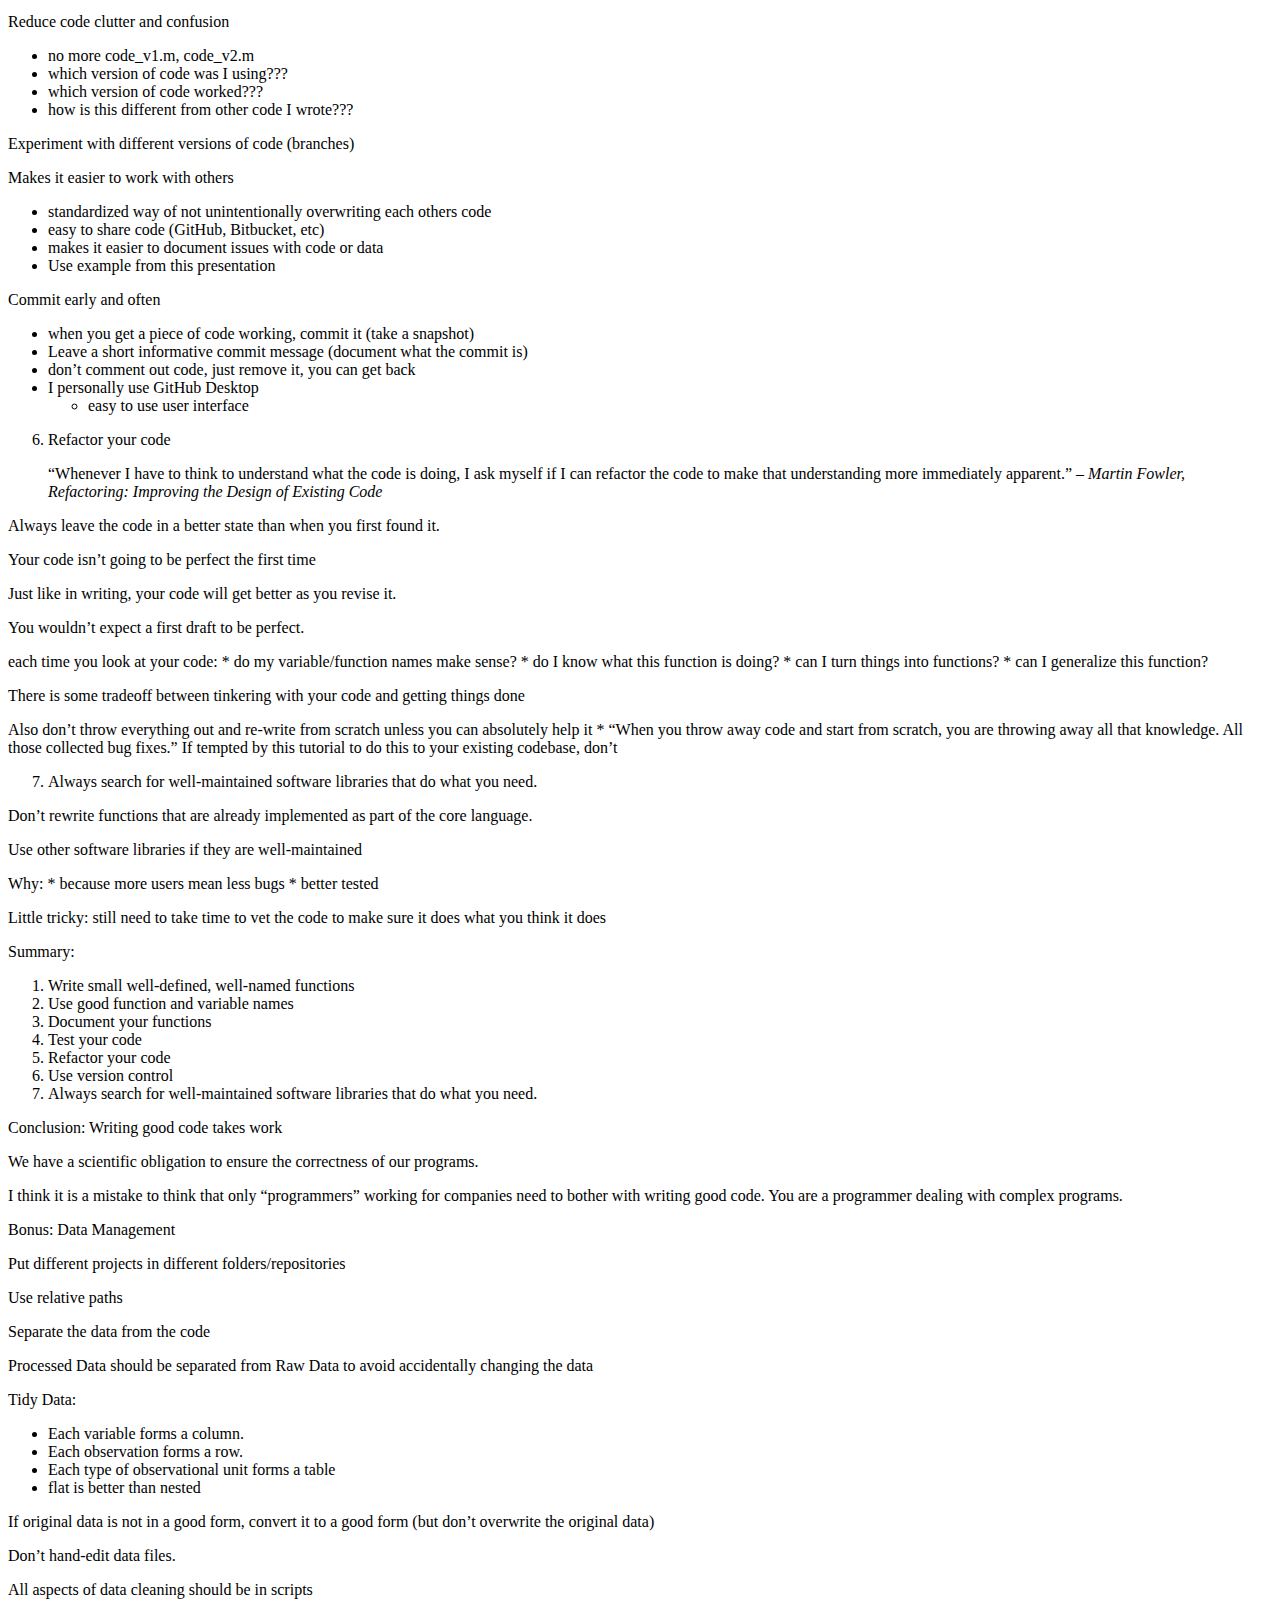
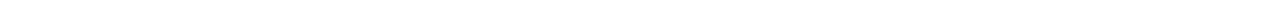
==== commit 0dee15a6: "Remove type and shape from description" ====
--- a/index.html
+++ b/index.html
@@ -465,8 +465,8 @@
 <p>More complicated thing:</p>
 <ul>
 <li>additional detail about what the function does or method it implements</li>
-<li>description of the parameters (type, shape)</li>
-<li>description of the outputs (type, shape)</li>
+<li>description of the parameters</li>
+<li>description of the outputs</li>
 <li>examples if you can</li>
 </ul>
 </section>
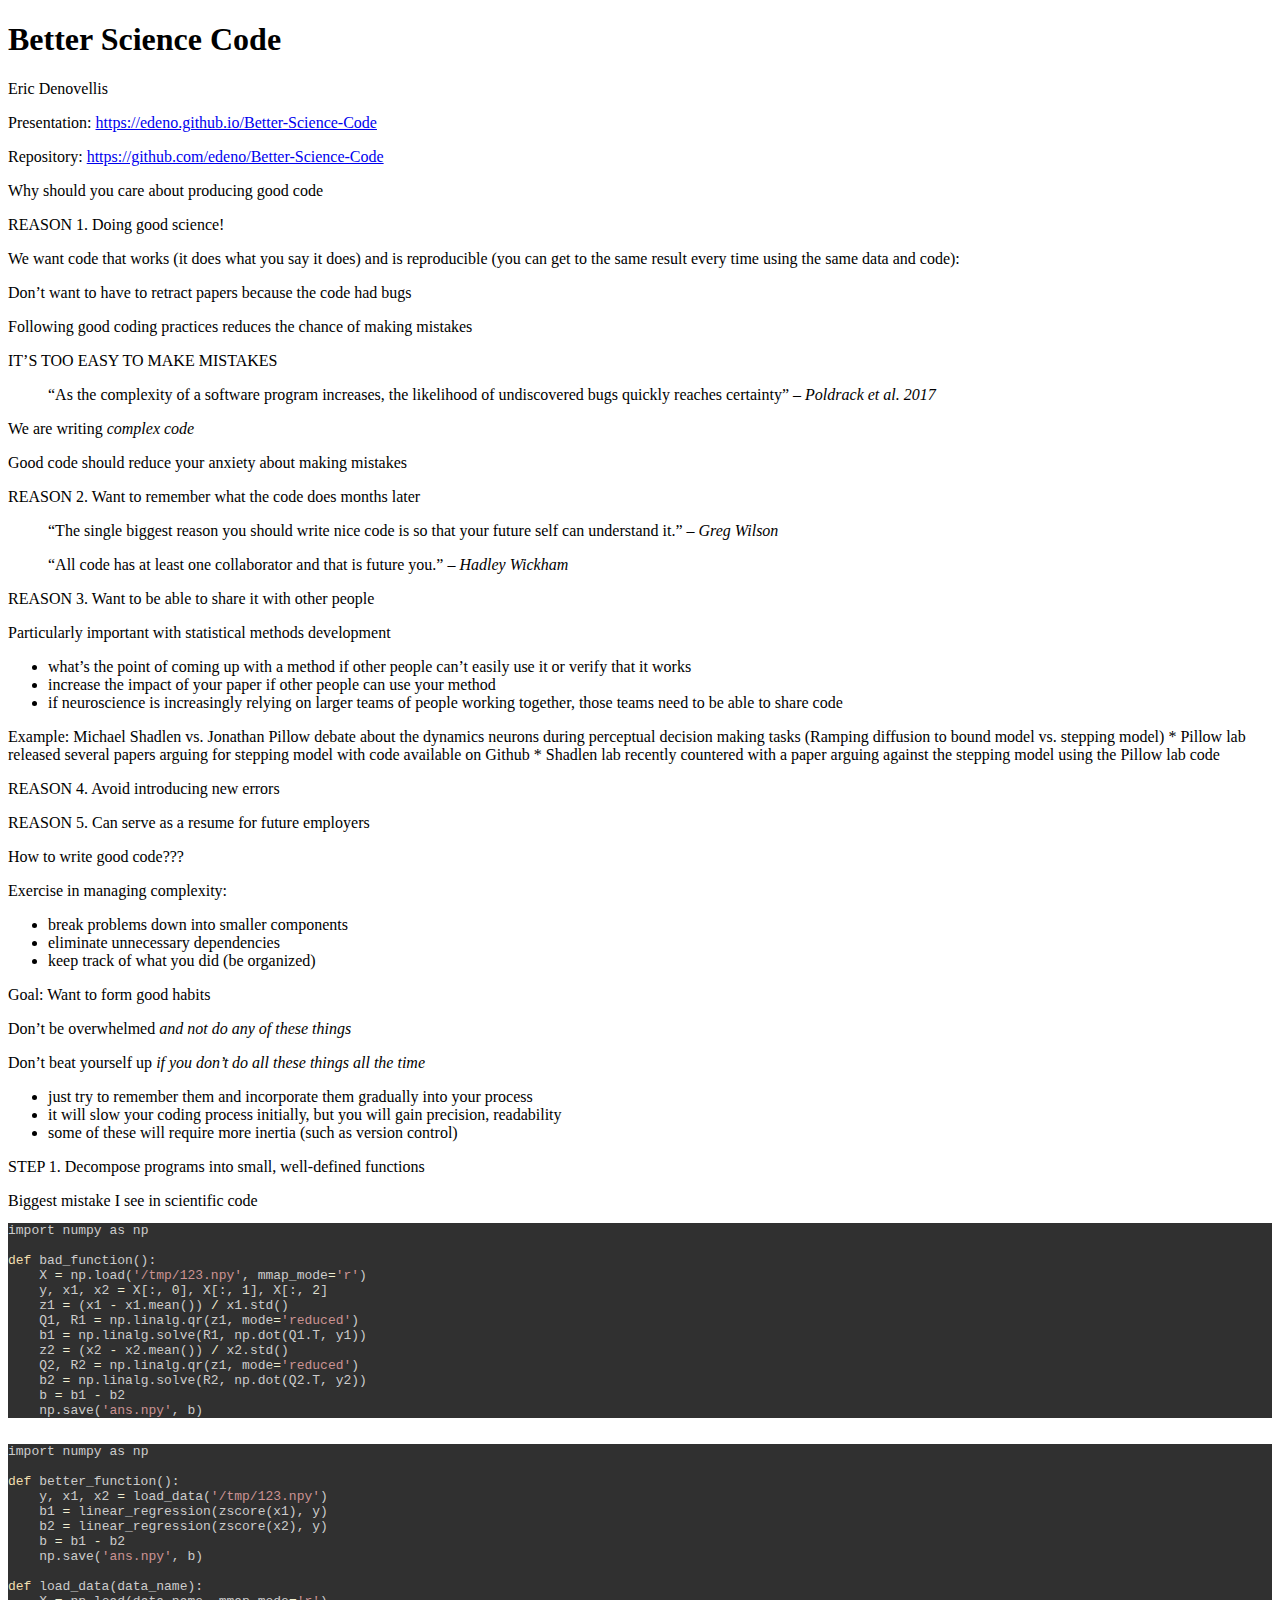
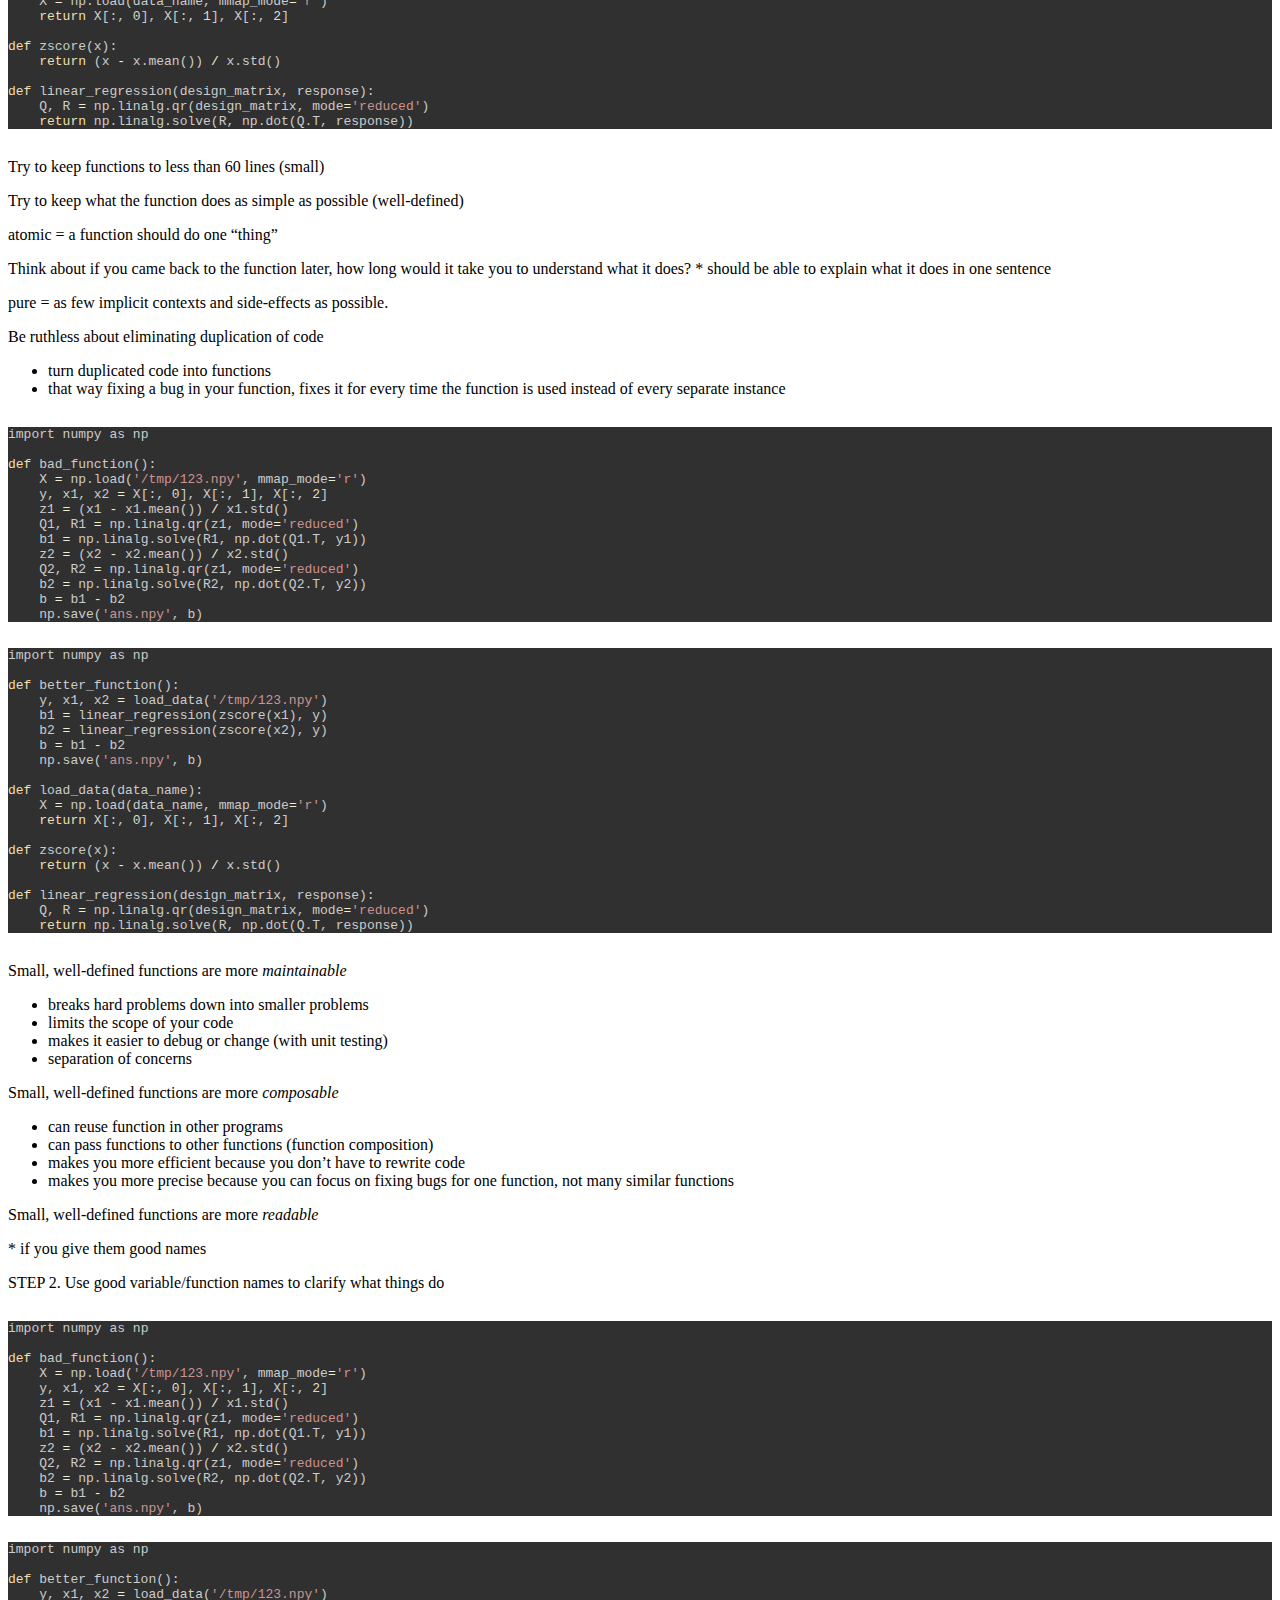
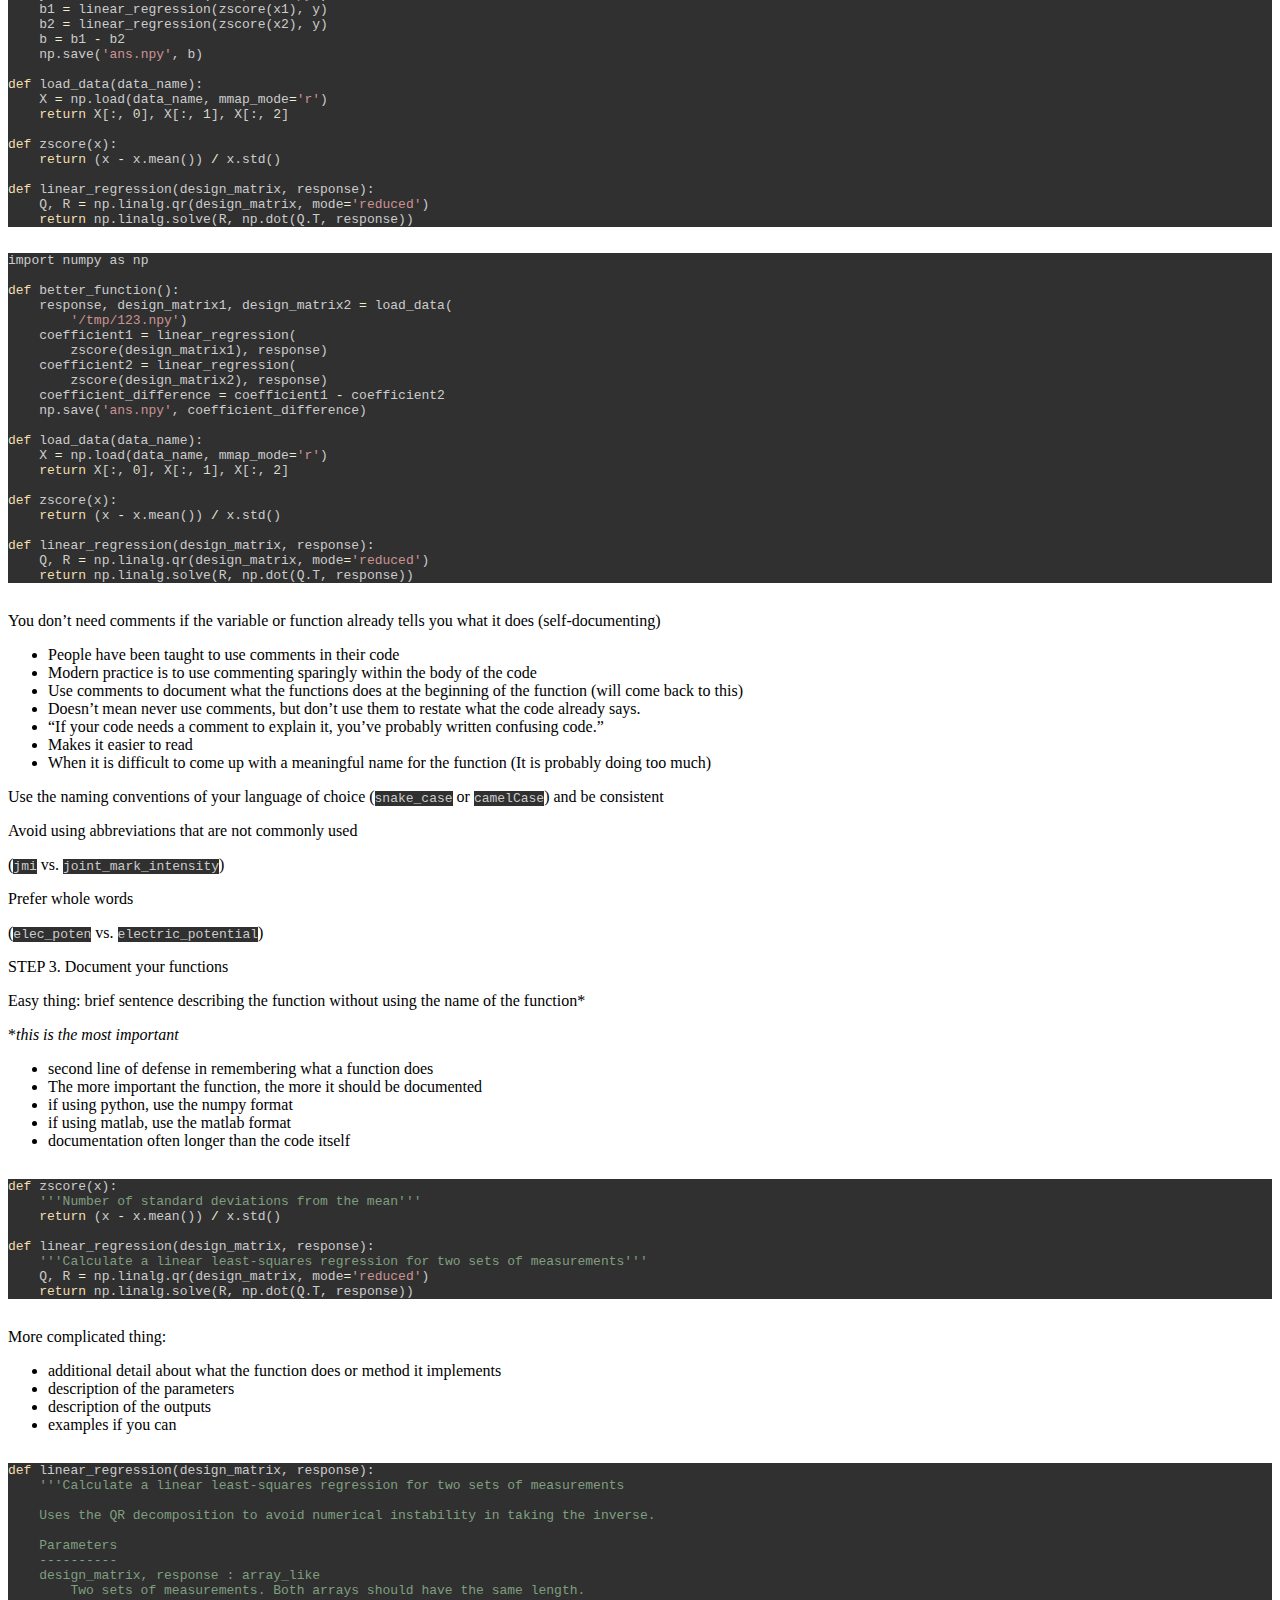
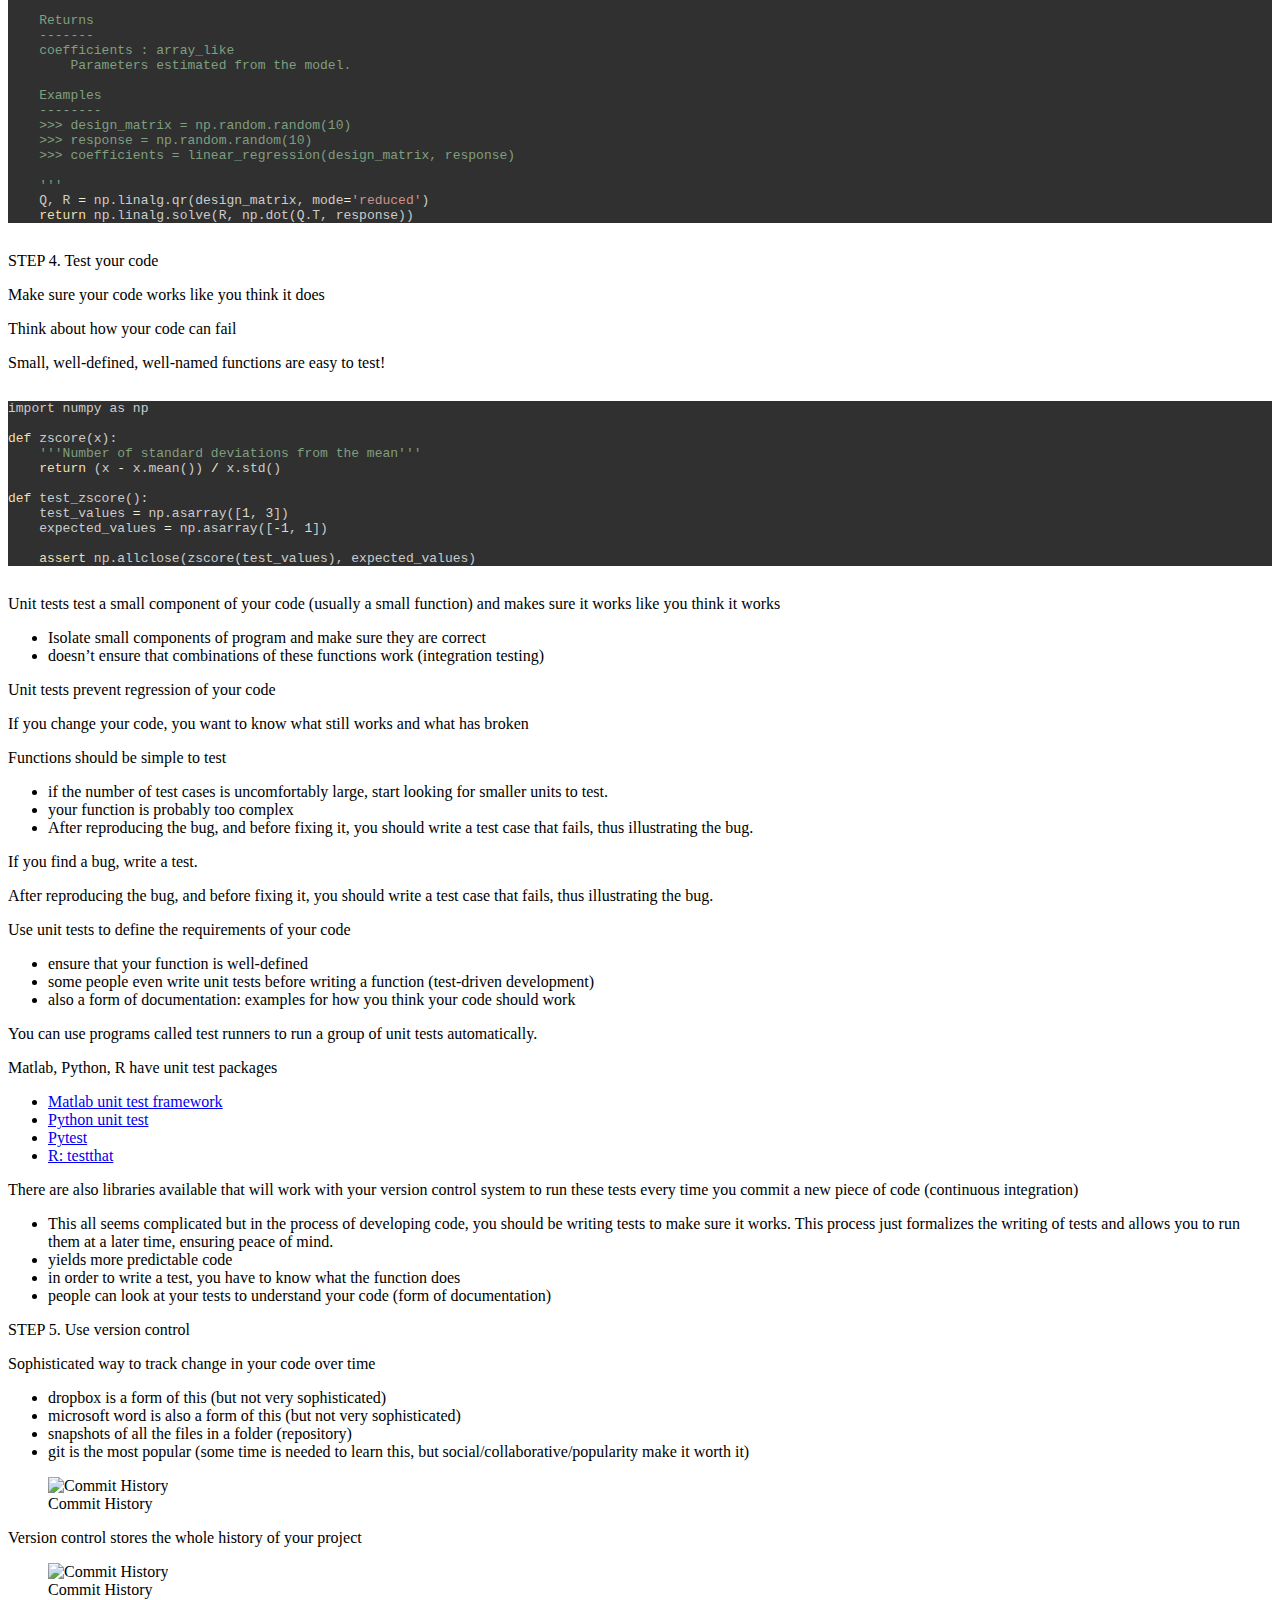
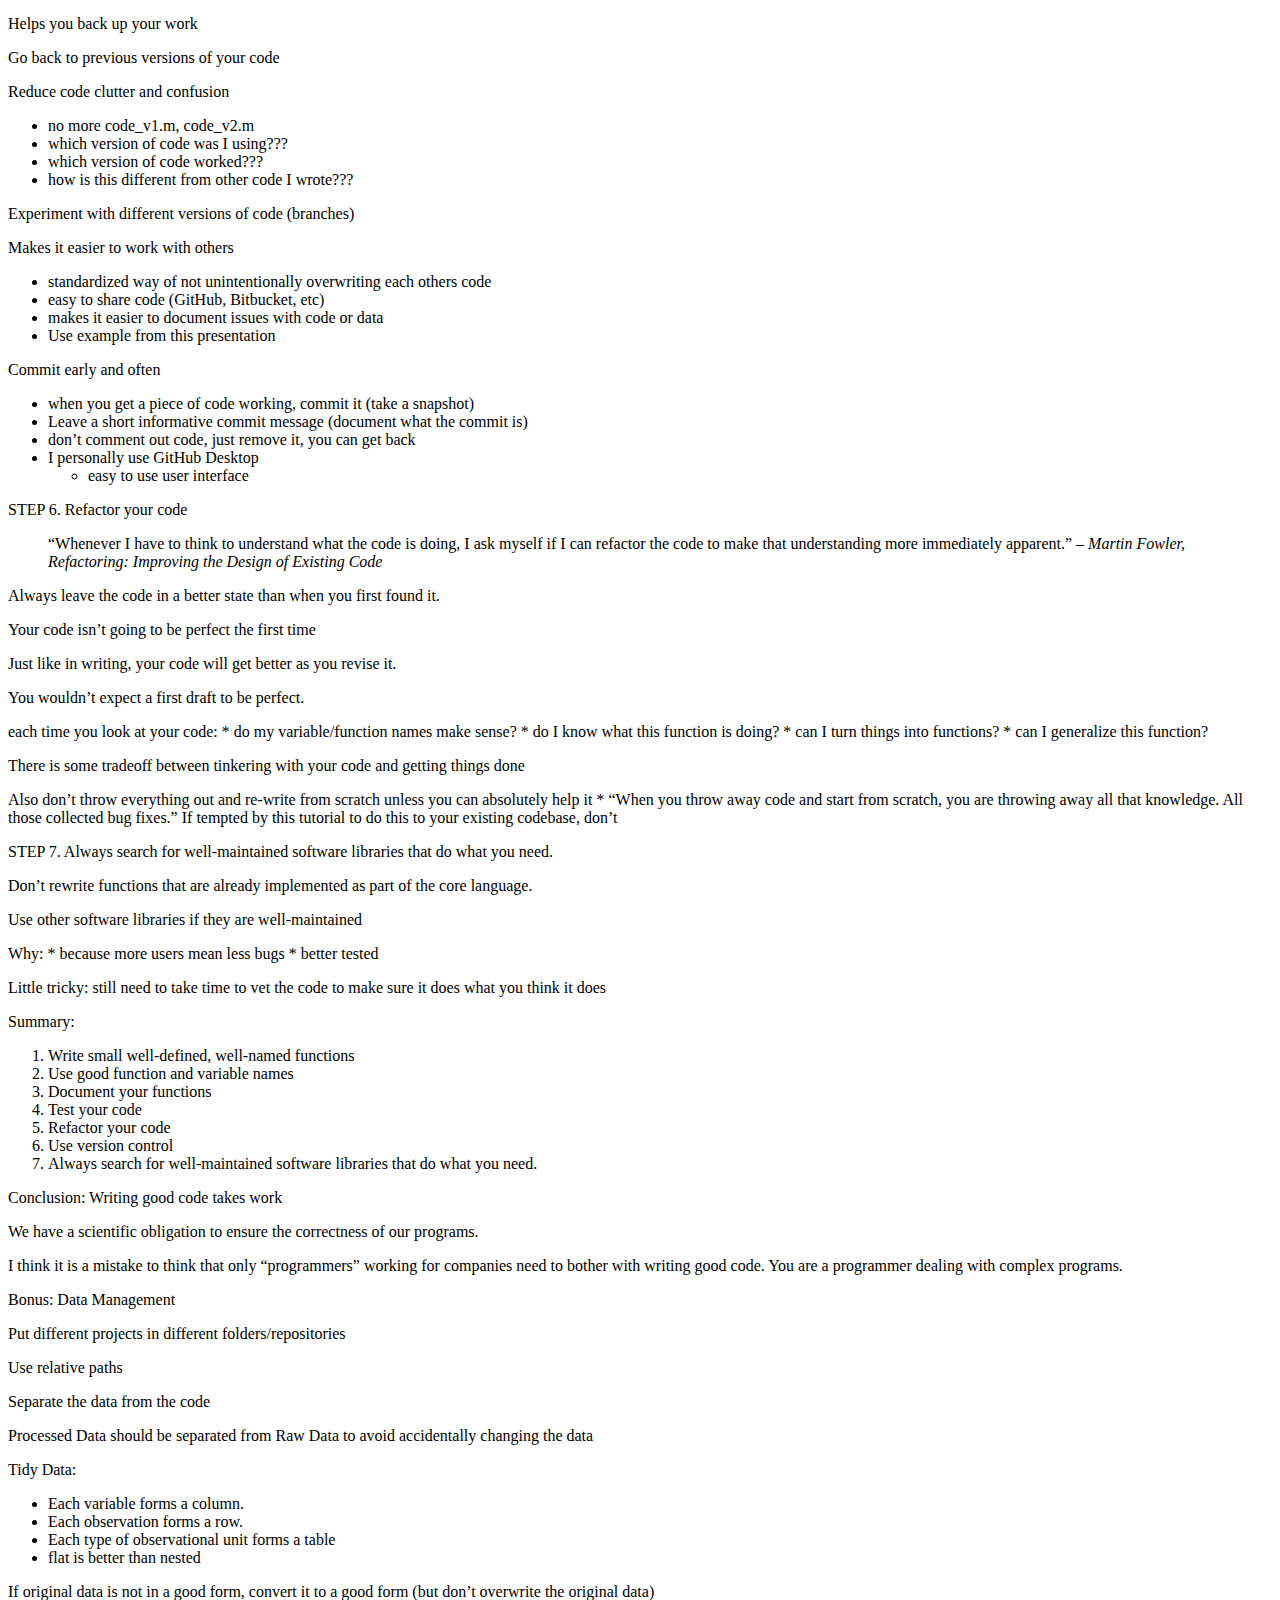
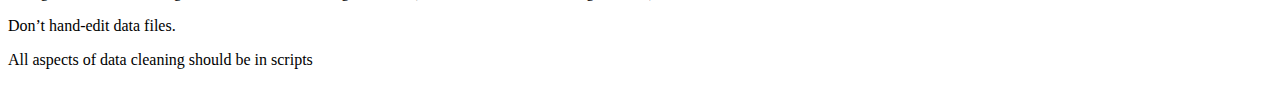
==== commit d2739107: "Fix example code" ====
--- a/index.html
+++ b/index.html
@@ -14,38 +14,39 @@
 div.sourceCode { overflow-x: auto; }
 table.sourceCode, tr.sourceCode, td.lineNumbers, td.sourceCode {
   margin: 0; padding: 0; vertical-align: baseline; border: none; }
-table.sourceCode { width: 100%; line-height: 100%; }
-td.lineNumbers { text-align: right; padding-right: 4px; padding-left: 4px; color: #aaaaaa; border-right: 1px solid #aaaaaa; }
+table.sourceCode { width: 100%; line-height: 100%; background-color: #303030; color: #cccccc; }
+td.lineNumbers { text-align: right; padding-right: 4px; padding-left: 4px; }
 td.sourceCode { padding-left: 5px; }
-code > span.kw { color: #007020; font-weight: bold; } /* Keyword */
-code > span.dt { color: #902000; } /* DataType */
-code > span.dv { color: #40a070; } /* DecVal */
-code > span.bn { color: #40a070; } /* BaseN */
-code > span.fl { color: #40a070; } /* Float */
-code > span.ch { color: #4070a0; } /* Char */
-code > span.st { color: #4070a0; } /* String */
-code > span.co { color: #60a0b0; font-style: italic; } /* Comment */
-code > span.ot { color: #007020; } /* Other */
-code > span.al { color: #ff0000; font-weight: bold; } /* Alert */
-code > span.fu { color: #06287e; } /* Function */
-code > span.er { color: #ff0000; font-weight: bold; } /* Error */
-code > span.wa { color: #60a0b0; font-weight: bold; font-style: italic; } /* Warning */
-code > span.cn { color: #880000; } /* Constant */
-code > span.sc { color: #4070a0; } /* SpecialChar */
-code > span.vs { color: #4070a0; } /* VerbatimString */
-code > span.ss { color: #bb6688; } /* SpecialString */
+pre, code { color: #cccccc; background-color: #303030; }
+code > span.kw { color: #f0dfaf; } /* Keyword */
+code > span.dt { color: #dfdfbf; } /* DataType */
+code > span.dv { color: #dcdccc; } /* DecVal */
+code > span.bn { color: #dca3a3; } /* BaseN */
+code > span.fl { color: #c0bed1; } /* Float */
+code > span.ch { color: #dca3a3; } /* Char */
+code > span.st { color: #cc9393; } /* String */
+code > span.co { color: #7f9f7f; } /* Comment */
+code > span.ot { color: #efef8f; } /* Other */
+code > span.al { color: #ffcfaf; } /* Alert */
+code > span.fu { color: #efef8f; } /* Function */
+code > span.er { color: #c3bf9f; } /* Error */
+code > span.wa { color: #7f9f7f; font-weight: bold; } /* Warning */
+code > span.cn { color: #dca3a3; font-weight: bold; } /* Constant */
+code > span.sc { color: #dca3a3; } /* SpecialChar */
+code > span.vs { color: #cc9393; } /* VerbatimString */
+code > span.ss { color: #cc9393; } /* SpecialString */
 code > span.im { } /* Import */
-code > span.va { color: #19177c; } /* Variable */
-code > span.cf { color: #007020; font-weight: bold; } /* ControlFlow */
-code > span.op { color: #666666; } /* Operator */
+code > span.va { } /* Variable */
+code > span.cf { color: #f0dfaf; } /* ControlFlow */
+code > span.op { color: #f0efd0; } /* Operator */
 code > span.bu { } /* BuiltIn */
 code > span.ex { } /* Extension */
-code > span.pp { color: #bc7a00; } /* Preprocessor */
-code > span.at { color: #7d9029; } /* Attribute */
-code > span.do { color: #ba2121; font-style: italic; } /* Documentation */
-code > span.an { color: #60a0b0; font-weight: bold; font-style: italic; } /* Annotation */
-code > span.cv { color: #60a0b0; font-weight: bold; font-style: italic; } /* CommentVar */
-code > span.in { color: #60a0b0; font-weight: bold; font-style: italic; } /* Information */
+code > span.pp { color: #ffcfaf; font-weight: bold; } /* Preprocessor */
+code > span.at { } /* Attribute */
+code > span.do { color: #7f9f7f; } /* Documentation */
+code > span.an { color: #7f9f7f; font-weight: bold; } /* Annotation */
+code > span.cv { color: #7f9f7f; font-weight: bold; } /* CommentVar */
+code > span.in { color: #7f9f7f; font-weight: bold; } /* Information */
   </style>
   <link rel="stylesheet" href="revealjs/css/theme/black.css" id="theme">
   <link rel="stylesheet" href="css/custom.css"/>
@@ -84,13 +85,11 @@
 </section>
 <section class="slide level6">
 
-<ol type="1">
-<li>Doing good science!</li>
-</ol>
-</section>
-<section class="slide level6">
-
-<p>We want code that works (<strong>it does what you say it does</strong>) and is reproducible (<strong>you can get to the same result every time using the same data and code</strong>):</p>
+<p>REASON 1. Doing good science!</p>
+</section>
+<section class="slide level6">
+
+<p>We want code that <span class="highlight">works</span> (it does what you say it does) and is <span class="highlight">reproducible</span> (you can get to the same result every time using the same data and code):</p>
 </section>
 <section class="slide level6">
 
@@ -102,31 +101,29 @@
 </section>
 <section class="slide level6">
 
-<p>It’s too easy to make mistakes</p>
+<p>IT’S TOO EASY TO MAKE MISTAKES</p>
 </section>
 <section class="slide level6">
 
 <blockquote>
-<p>As the complexity of a software program increases, the likelihood of undiscovered bugs quickly reaches certainty” – <cite>Poldrack et al. 2017</cite></p>
+<p>“As the complexity of a software program increases, the likelihood of undiscovered bugs quickly reaches certainty” – <cite>Poldrack et al. 2017</cite></p>
 </blockquote>
 </section>
 <section class="slide level6">
 
-<p><strong>We are writing complex code</strong></p>
+<p>We are writing <em>complex code</em></p>
 <aside class="notes">
 Good code should reduce your anxiety about making mistakes
 </aside>
 </section>
 <section class="slide level6">
 
-<ol start="2" type="1">
-<li>Want to remember what the code does months later</li>
-</ol>
+<p>REASON 2. Want to remember what the code does months later</p>
 </section>
 <section class="slide level6">
 
 <blockquote>
-<p>The single biggest reason you should write nice code is so that your future self can understand it. – <cite>Greg Wilson</cite></p>
+<p>“The single biggest reason you should write nice code is so that your future self can understand it.” – <cite>Greg Wilson</cite></p>
 </blockquote>
 <blockquote>
 <p>“All code has at least one collaborator and that is future you.” – <cite>Hadley Wickham</cite></p>
@@ -134,9 +131,7 @@
 </section>
 <section class="slide level6">
 
-<ol start="3" type="1">
-<li>Want to be able to share it with other people</li>
-</ol>
+<p>REASON 3. Want to be able to share it with other people</p>
 </section>
 <section class="slide level6">
 
@@ -152,23 +147,19 @@
 </section>
 <section class="slide level6">
 
-<ol start="4" type="1">
-<li>Avoid introducing new errors</li>
-</ol>
-</section>
-<section class="slide level6">
-
-<ol start="5" type="1">
-<li>Can serve as a resume for future employers</li>
-</ol>
-</section>
-<section class="slide level6">
-
-<p>How to write good code?</p>
-</section>
-<section class="slide level6">
-
-<p>Exercise in how to manage complexity:</p>
+<p>REASON 4. Avoid introducing new errors</p>
+</section>
+<section class="slide level6">
+
+<p>REASON 5. Can serve as a resume for future employers</p>
+</section>
+<section class="slide level6">
+
+<p>How to write good code???</p>
+</section>
+<section class="slide level6">
+
+<p>Exercise in managing complexity:</p>
 <ul>
 <li>break problems down into smaller components</li>
 <li>eliminate unnecessary dependencies</li>
@@ -181,11 +172,11 @@
 </section>
 <section class="slide level6">
 
-<p>Don’t be overwhelmed and not do any of these things</p>
-</section>
-<section class="slide level6">
-
-<p>Don’t beat yourself up if you don’t do all these things all the time</p>
+<p>Don’t be overwhelmed <em>and not do any of these things</em></p>
+</section>
+<section class="slide level6">
+
+<p>Don’t beat yourself up <em>if you don’t do all these things all the time</em></p>
 <aside class="notes">
 <ul>
 <li>just try to remember them and incorporate them gradually into your process</li>
@@ -196,9 +187,7 @@
 </section>
 <section class="slide level6">
 
-<ol type="1">
-<li>Decompose programs into small, well-defined functions</li>
-</ol>
+<p>STEP 1. Decompose programs into small, well-defined functions</p>
 <aside class="notes">
 Biggest mistake I see in scientific code
 </aside>
@@ -304,7 +293,7 @@
 </section>
 <section class="slide level6">
 
-<p>Small, well-defined functions are more <strong>maintainable</strong></p>
+<p>Small, well-defined functions are more <em>maintainable</em></p>
 <aside class="notes">
 <ul>
 <li>breaks hard problems down into smaller problems</li>
@@ -316,7 +305,7 @@
 </section>
 <section class="slide level6">
 
-<p>Small, well-defined functions are more <strong>composable</strong></p>
+<p>Small, well-defined functions are more <em>composable</em></p>
 <aside class="notes">
 <ul>
 <li>can reuse function in other programs</li>
@@ -328,14 +317,12 @@
 </section>
 <section class="slide level6">
 
-<p>Small, well-defined functions are more <strong>readable</strong></p>
+<p>Small, well-defined functions are more <em>readable</em></p>
 <p>* if you give them good names</p>
 </section>
 <section class="slide level6">
 
-<ol start="2" type="1">
-<li>Use good variable/function names to clarify what things do</li>
-</ol>
+<p>STEP 2. Use good variable/function names to clarify what things do</p>
 </section>
 <section class="slide level6">
 
@@ -387,7 +374,7 @@
     coefficient2 <span class="op">=</span> linear_regression(
         zscore(design_matrix2), response)
     coefficient_difference <span class="op">=</span> coefficient1 <span class="op">-</span> coefficient2
-    np.save(<span class="st">&#39;ans.npy&#39;</span>, b)
+    np.save(<span class="st">&#39;ans.npy&#39;</span>, coefficient_difference)
 
 <span class="kw">def</span> load_data(data_name):
     X <span class="op">=</span> np.load(data_name, mmap_mode<span class="op">=</span><span class="st">&#39;r&#39;</span>)
@@ -431,14 +418,12 @@
 </section>
 <section class="slide level6">
 
-<ol start="3" type="1">
-<li>Document your functions</li>
-</ol>
-</section>
-<section class="slide level6">
-
-<p>Easy thing: brief sentence describing the function without using the name of the function</p>
-<p>*<strong>this is the most important</strong></p>
+<p>STEP 3. Document your functions</p>
+</section>
+<section class="slide level6">
+
+<p>Easy thing: brief sentence describing the function without using the name of the function*</p>
+<p>*<em>this is the most important</em></p>
 <aside class="notes">
 <ul>
 <li>second line of defense in remembering what a function does</li>
@@ -499,9 +484,7 @@
 </section>
 <section class="slide level6">
 
-<ol start="4" type="1">
-<li>Test your code</li>
-</ol>
+<p>STEP 4. Test your code</p>
 </section>
 <section class="slide level6">
 
@@ -513,7 +496,7 @@
 </section>
 <section class="slide level6">
 
-<p><strong>Small, well-defined, well-named functions are easy to test!</strong></p>
+<p>Small, well-defined, well-named functions are easy to test!</p>
 </section>
 <section class="slide level6">
 
@@ -531,11 +514,7 @@
 </section>
 <section class="slide level6">
 
-<p>Unit tests</p>
-</section>
-<section class="slide level6">
-
-<p>Unit tests test a small component of your code (usually a small function) and makes sure it works like you think it works</p>
+<p><span class="highlight">Unit tests</span> test a small component of your code (usually a small function) and makes sure it works like you think it works</p>
 <aside class="notes">
 <ul>
 <li>Isolate small components of program and make sure they are correct</li>
@@ -545,7 +524,7 @@
 </section>
 <section class="slide level6">
 
-<p>Unit tests prevent regression of your code</p>
+<p><span class="highlight">Unit tests</span> prevent regression of your code</p>
 </section>
 <section class="slide level6">
 
@@ -553,7 +532,7 @@
 </section>
 <section class="slide level6">
 
-<p><strong>Functions should be simple to test</strong></p>
+<p>Functions should be simple to test</p>
 <aside class="notes">
 <ul>
 <li>if the number of test cases is uncomfortably large, start looking for smaller units to test.</li>
@@ -582,11 +561,11 @@
 </section>
 <section class="slide level6">
 
-<p>You can use programs called “test runners” to run a group of unit tests automatically.</p>
-</section>
-<section class="slide level6">
-
-<p>Matlab, Python have built-in unit test programs</p>
+<p>You can use programs called <span class="highlight">test runners</span> to run a group of unit tests automatically.</p>
+</section>
+<section class="slide level6">
+
+<p>Matlab, Python, R have unit test packages</p>
 <ul>
 <li><a href="https://www.mathworks.com/help/matlab/matlab-unit-test-framework.html">Matlab unit test framework</a></li>
 <li><a href="https://docs.python.org/3.4/library/unittest.html">Python unit test</a></li>
@@ -596,7 +575,7 @@
 </section>
 <section class="slide level6">
 
-<p>There are also libraries available that will work with your version control system to run these tests every time you commit a new piece of code (<code>continuous integration</code>)</p>
+<p>There are also libraries available that will work with your version control system to run these tests every time you commit a new piece of code (<span class='highlight'>continuous integration<span>)</p>
 <aside class="notes">
 <ul>
 <li>This all seems complicated but in the process of developing code, you should be writing tests to make sure it works. This process just formalizes the writing of tests and allows you to run them at a later time, ensuring peace of mind.</li>
@@ -608,9 +587,7 @@
 </section>
 <section class="slide level6">
 
-<ol start="5" type="1">
-<li>Use version control</li>
-</ol>
+<p>STEP 5. Use version control</p>
 </section>
 <section class="slide level6">
 
@@ -626,7 +603,19 @@
 </section>
 <section class="slide level6">
 
+<figure>
+<img src="img/commit-history.png" alt="Commit History" /><figcaption>Commit History</figcaption>
+</figure>
+</section>
+<section class="slide level6">
+
 <p>Version control stores the whole history of your project</p>
+</section>
+<section class="slide level6">
+
+<figure>
+<img src="img/commit-history.png" alt="Commit History" /><figcaption>Commit History</figcaption>
+</figure>
 </section>
 <section class="slide level6">
 
@@ -681,9 +670,7 @@
 </section>
 <section class="slide level6">
 
-<ol start="6" type="1">
-<li>Refactor your code</li>
-</ol>
+<p>STEP 6. Refactor your code</p>
 </section>
 <section class="slide level6">
 
@@ -705,9 +692,7 @@
 </section>
 <section class="slide level6">
 
-<ol start="7" type="1">
-<li>Always search for well-maintained software libraries that do what you need.</li>
-</ol>
+<p>STEP 7. Always search for well-maintained software libraries that do what you need.</p>
 </section>
 <section class="slide level6">
 
